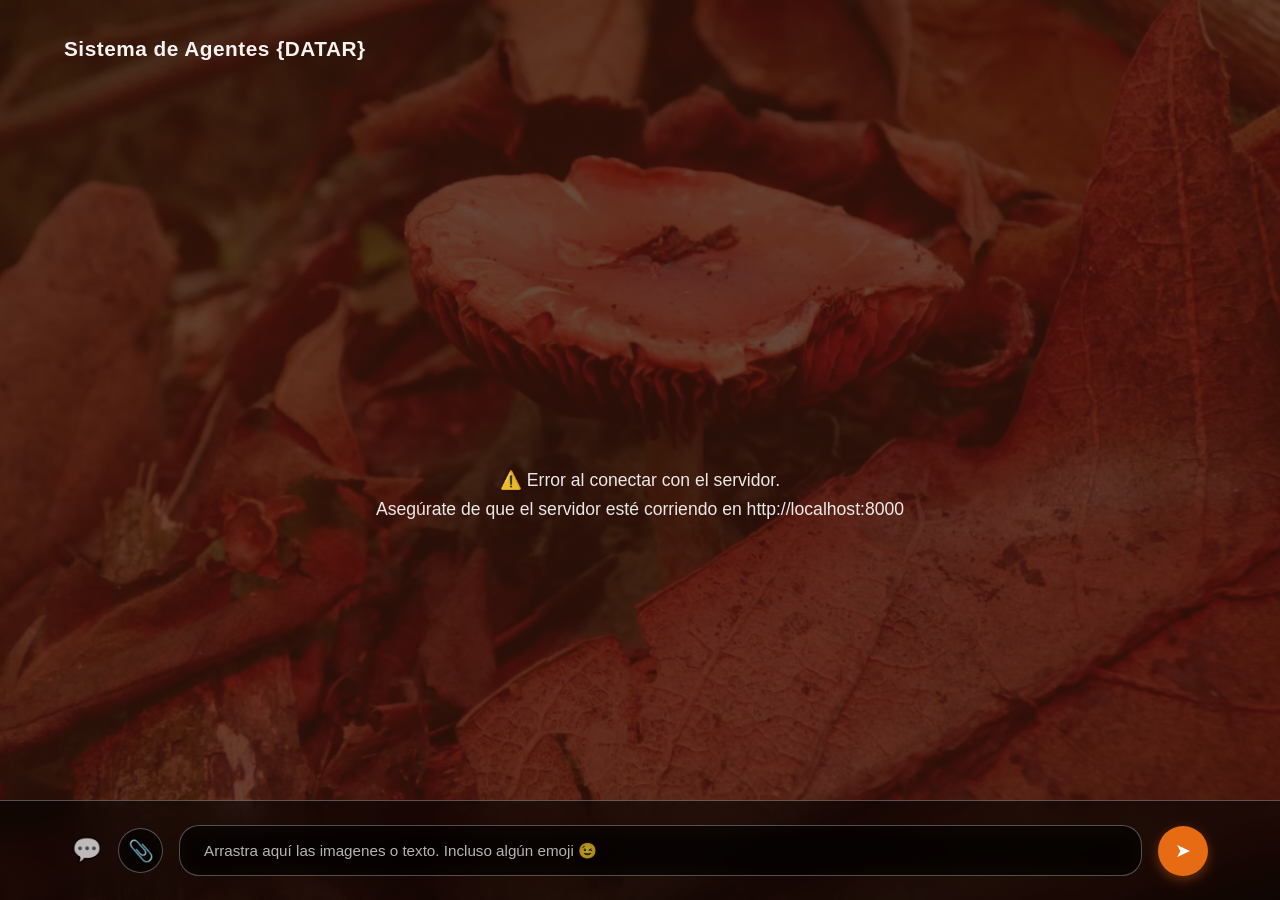
==== WEB/index.html @ f95986d1 "API y Frontend" ====
<!DOCTYPE html>
<html lang="es">
<head>
    <meta charset="UTF-8">
    <meta name="viewport" content="width=device-width, initial-scale=1.0">
    <meta name="description" content="{DATAR} - Laboratorio de experimentación con datos ambientales basados en la orquestación de agentes autónomos">
    <title>{DATAR} - Sistema Agéntico Ambiental</title>
    <link rel="stylesheet" href="css/styles.css">
</head>
<body>
    <!-- Header -->
    <header class="header">
        <div class="container">
            <h1 class="header__title" id="header-agent-name">Sistema de Agentes {DATAR}</h1>
            <p class="header__subtitle">Datos Ambientales Territoriales Abiertos Relacionados</p>
            <p class="header__description">
                Sistema de agentes autónomos para la Estructura Ecológica Principal de Bogotá
            </p>
        </div>
    </header>

    <!-- Main Content -->
    <main class="main">
        <div class="container">
            <!-- Introducción -->
            <section class="intro">
                <h2 class="section-title">¿Qué es {DATAR}?</h2>
                <p>
                    <strong>{DATAR}</strong> es un laboratorio de experimentación transdisciplinar con
                    <strong>datos ambientales abiertos</strong>, utilizando <strong>agentes autónomos impulsados por LLMs</strong>.
                </p>
                <p>
                    El sistema genera una comprensión más situada y vivencial de la
                    <strong>Estructura Ecológica Principal (EEP)</strong> de Bogotá.
                </p>
            </section>

            <!-- Agentes Disponibles -->
            <section class="agents-section">
                <h2 class="section-title">Agentes Disponibles</h2>
                <p class="section-description">
                    Selecciona un agente con el que deseas interactuar.
                    Cada agente tiene especialidades únicas para ayudarte a explorar los datos ambientales.
                </p>

                <!-- Grid de Agentes -->
                <div id="agents-grid" class="agents-grid">
                    <!-- Los agentes se cargarán dinámicamente con JavaScript -->
                    <div class="loading">Cargando agentes...</div>
                </div>
            </section>

            <!-- Área de Chat -->
            <div id="chat-container" class="chat-container">
                <div class="chat-header">
                    <h3 id="chat-title" class="chat-title">Chat con Agente</h3>
                </div>

                <div id="chat-messages" class="chat-messages" style="display: none;">
                    <button class="chat-close" onclick="closeChat()" title="Cerrar chat">&times;</button>
                    <!-- Los mensajes se cargarán aquí dinámicamente -->
                </div>

                <div class="chat-input-container">
                    <input type="file" id="file-input" class="file-input" accept="image/*,video/*,audio/*,.pdf,.doc,.docx" multiple style="display: none;">
                    <button id="attach-button" class="chat-attach-btn" onclick="attachFiles()" title="Adjuntar archivos multimedia">
                        📎
                    </button>
                    <textarea
                        id="chat-input"
                        class="chat-input"
                        placeholder="Arrastra aquí las imagenes o texto. Incluso algún emoji 😉"
                        rows="1"
                    ></textarea>
                    <button id="send-button" class="chat-send-btn" onclick="sendMessage()">
                        ➤
                    </button>
                </div>
            </div>
        </div>
    </main>

    <!-- Footer -->
    <footer class="footer">
        <div class="container">
            <p>
                {DATAR} - Sistema Agéntico Ambiental ·
                Estructura Ecológica Principal de Bogotá · 2025
            </p>
        </div>
    </footer>

    <!-- JavaScript -->
    <script src="js/app.js"></script>
</body>
</html>
---- WEB/css/styles.css ----
/**
 * {DATAR} - Frontend Styles
 * Sistema Agéntico Ambiental - Diseño Inspirado en Referencia
 */

/* ===== VARIABLES ===== */
:root {
    --color-primary: #E76B13;
    --color-secondary: #F08A3D;
    --color-accent: #EDAA54;
    --color-dark-overlay: rgba(50, 20, 10, 0.75);
    --color-card-bg: rgba(0, 0, 0, 0.4);
    --color-input-bg: rgba(0, 0, 0, 0.6);
    --color-border: rgba(255, 255, 255, 0.3);
    --color-text-light: rgba(255, 255, 255, 0.9);
    --color-text-lighter: rgba(255, 255, 255, 0.7);

    --font-family: -apple-system, BlinkMacSystemFont, 'Segoe UI', Roboto, Oxygen, Ubuntu, Cantarell, sans-serif;
    --font-size-base: 16px;

    --spacing-xs: 0.5rem;
    --spacing-sm: 1rem;
    --spacing-md: 1.5rem;
    --spacing-lg: 2rem;
    --spacing-xl: 3rem;

    --border-radius: 12px;
    --border-radius-lg: 20px;
    --box-shadow: 0 4px 20px rgba(0, 0, 0, 0.3);
    --box-shadow-lg: 0 8px 32px rgba(0, 0, 0, 0.5);

    --transition: all 0.3s cubic-bezier(0.4, 0, 0.2, 1);
}

/* ===== RESET & BASE ===== */
* {
    margin: 0;
    padding: 0;
    box-sizing: border-box;
}

body {
    font-family: var(--font-family);
    font-size: var(--font-size-base);
    line-height: 1.6;
    color: var(--color-text-light);
    background: linear-gradient(var(--color-dark-overlay), var(--color-dark-overlay)),
                url('../imagen_fondo.jpg') center/cover fixed no-repeat;
    background-color: #1a0f0a;
    min-height: 100vh;
    display: flex;
    flex-direction: column;
}

/* ===== LAYOUT ===== */
.container {
    width: 100%;
    max-width: 1200px;
    margin: 0 auto;
    padding: 0 var(--spacing-md);
    padding-bottom: 120px; /* Espacio para la barra de chat fija */
}

/* ===== HEADER ===== */
.header {
    background: transparent;
    color: white;
    padding: var(--spacing-lg) 0 var(--spacing-md) 0;
    text-align: left;
}

.header__title {
    font-size: 1.3rem;
    font-weight: 600;
    margin-bottom: 0;
    letter-spacing: 0.5px;
    opacity: 0.95;
}

.header__subtitle {
    display: none;
}

.header__description {
    display: none;
}

/* ===== MAIN CONTENT ===== */
.main {
    flex: 1;
    display: flex;
    flex-direction: column;
    justify-content: center;
    padding: var(--spacing-lg) 0;
}

/* ===== SECTIONS ===== */
.intro {
    display: none;
}

.section-title {
    display: none;
}

.section-description {
    display: none;
}

.intro p {
    display: none;
}

.intro p:last-child {
    display: none;
}

/* ===== AGENTS GRID ===== */
.agents-section {
    margin-bottom: 0;
}

.agents-grid {
    display: flex;
    justify-content: center;
    align-items: center;
    gap: var(--spacing-md);
    flex-wrap: wrap;
    padding: 0 var(--spacing-md);
    max-width: 1000px;
    margin: 0 auto;
}

.loading {
    text-align: center;
    padding: var(--spacing-xl);
    color: var(--color-text-light);
    font-size: 1.1rem;
    width: 100%;
}

/* ===== AGENT CARD ===== */
.agent-card {
    background: var(--color-card-bg);
    backdrop-filter: blur(10px);
    border-radius: var(--border-radius);
    padding: var(--spacing-lg) var(--spacing-md);
    cursor: pointer;
    transition: var(--transition);
    border: 1.5px solid var(--color-border);
    position: relative;
    min-width: 180px;
    max-width: 240px;
    flex: 1;
}

.agent-card::before {
    display: none;
}

.agent-card:hover {
    transform: translateY(-4px);
    background: rgba(0, 0, 0, 0.5);
    border-color: var(--color-primary);
    box-shadow: 0 8px 24px rgba(231, 107, 19, 0.3);
}

.agent-card:hover::before {
    display: none;
}

.agent-card__header {
    display: flex;
    flex-direction: column;
    align-items: center;
    text-align: center;
    margin-bottom: 0;
}

.agent-card__icon {
    width: 50px;
    height: 50px;
    border-radius: 50%;
    display: flex;
    align-items: center;
    justify-content: center;
    font-size: 1.5rem;
    margin-right: 0;
    margin-bottom: var(--spacing-sm);
    flex-shrink: 0;
    background: var(--color-card-bg);
    border: 1px solid var(--color-border);
}

.agent-card__title {
    font-size: 1rem;
    color: var(--color-text-light);
    font-weight: 500;
    margin-bottom: 0;
}

.agent-card__description {
    display: none;
}

.agent-card__button {
    display: none;
}

/* ===== CHAT CONTAINER ===== */
.chat-container {
    position: fixed;
    bottom: 0;
    left: 0;
    right: 0;
    width: 100%;
    max-width: 100vw;
    background: var(--color-input-bg);
    backdrop-filter: blur(20px);
    display: flex;
    flex-direction: column;
    z-index: 1000;
    border-top: 1px solid var(--color-border);
}

.chat-header {
    display: none;
}

.chat-title {
    display: none;
}

.chat-close {
    position: absolute;
    top: var(--spacing-sm);
    right: var(--spacing-sm);
    background: var(--color-card-bg);
    backdrop-filter: blur(10px);
    border: 1.5px solid var(--color-border);
    color: var(--color-text-light);
    font-size: 1.5rem;
    cursor: pointer;
    padding: 0;
    width: 32px;
    height: 32px;
    display: flex;
    align-items: center;
    justify-content: center;
    border-radius: 50%;
    transition: var(--transition);
    z-index: 10;
    line-height: 1;
}

.chat-close:hover {
    background: var(--color-primary);
    border-color: var(--color-primary);
    transform: scale(1.1);
}

.chat-messages {
    max-height: 400px;
    overflow-y: auto;
    padding: var(--spacing-lg) var(--spacing-lg) var(--spacing-md) var(--spacing-lg);
    background: var(--color-input-bg);
    backdrop-filter: blur(20px);
    position: relative;
    border-bottom: 1px solid var(--color-border);
}

.chat-messages::-webkit-scrollbar {
    width: 8px;
}

.chat-messages::-webkit-scrollbar-track {
    background: var(--color-card-bg);
    border-radius: 4px;
}

.chat-messages::-webkit-scrollbar-thumb {
    background: var(--color-primary);
    border-radius: 4px;
}

.chat-messages::-webkit-scrollbar-thumb:hover {
    background: var(--color-secondary);
}

.chat-message {
    margin-bottom: var(--spacing-md);
    animation: fadeIn 0.3s ease;
}

@keyframes fadeIn {
    from {
        opacity: 0;
        transform: translateY(10px);
    }
    to {
        opacity: 1;
        transform: translateY(0);
    }
}

.chat-message__user {
    background: var(--color-card-bg);
    backdrop-filter: blur(10px);
    color: var(--color-text-light);
    padding: var(--spacing-sm) var(--spacing-md);
    border-radius: var(--border-radius);
    max-width: 70%;
    margin-left: auto;
    word-wrap: break-word;
    border: 1px solid var(--color-border);
}

.chat-message__agent {
    background: var(--color-card-bg);
    backdrop-filter: blur(10px);
    color: var(--color-text-light);
    padding: var(--spacing-sm) var(--spacing-md);
    border-radius: var(--border-radius);
    max-width: 70%;
    word-wrap: break-word;
    border: 1px solid var(--color-primary);
    border-left: 3px solid var(--color-primary);
}

.chat-message__label {
    font-size: 0.85rem;
    color: var(--color-text-lighter);
    margin-bottom: var(--spacing-xs);
}

.chat-input-container {
    padding: var(--spacing-md) var(--spacing-lg);
    background: transparent;
    border-top: none;
    display: flex;
    align-items: center;
    gap: var(--spacing-sm);
    max-width: 1200px;
    margin: 0 auto;
    width: 100%;
}

.chat-input-container::before {
    content: '💬';
    font-size: 1.5rem;
    flex-shrink: 0;
    opacity: 0.8;
}

.chat-attach-btn {
    width: 45px;
    height: 45px;
    padding: 0;
    background: var(--color-card-bg);
    backdrop-filter: blur(10px);
    color: var(--color-text-light);
    border: 1.5px solid var(--color-border);
    border-radius: 50%;
    font-size: 1.3rem;
    cursor: pointer;
    transition: var(--transition);
    flex-shrink: 0;
    display: flex;
    align-items: center;
    justify-content: center;
}

.chat-attach-btn:hover {
    background: rgba(0, 0, 0, 0.6);
    border-color: var(--color-primary);
    transform: scale(1.05);
}

.file-input {
    display: none;
}

.chat-input {
    flex: 1;
    padding: var(--spacing-sm) var(--spacing-md);
    background: var(--color-card-bg);
    backdrop-filter: blur(10px);
    border: 1.5px solid var(--color-border);
    border-radius: var(--border-radius-lg);
    font-family: var(--font-family);
    font-size: 0.95rem;
    color: var(--color-text-light);
    resize: none;
    transition: var(--transition);
}

.chat-input::placeholder {
    color: var(--color-text-lighter);
}

.chat-input:focus {
    outline: none;
    border-color: var(--color-primary);
    background: rgba(0, 0, 0, 0.5);
}

.chat-input.drag-over {
    border-color: var(--color-primary);
    background: rgba(231, 107, 19, 0.1);
    border-style: dashed;
}

.chat-send-btn {
    width: 50px;
    height: 50px;
    padding: 0;
    background: var(--color-primary);
    color: white;
    border: none;
    border-radius: 50%;
    font-size: 1.2rem;
    cursor: pointer;
    transition: var(--transition);
    font-weight: 500;
    flex-shrink: 0;
    display: flex;
    align-items: center;
    justify-content: center;
    box-shadow: 0 4px 12px rgba(231, 107, 19, 0.4);
}

.chat-send-btn:hover {
    background: var(--color-secondary);
    transform: scale(1.05);
    box-shadow: 0 6px 16px rgba(231, 107, 19, 0.5);
}

.chat-send-btn:disabled {
    background: rgba(255, 255, 255, 0.2);
    cursor: not-allowed;
}

/* ===== FOOTER ===== */
.footer {
    display: none;
}

.footer p {
    display: none;
}

/* ===== RESPONSIVE ===== */
@media (max-width: 768px) {
    .header__title {
        font-size: 1.1rem;
    }

    .agents-grid {
        flex-direction: column;
        max-width: 100%;
    }

    .agent-card {
        max-width: 100%;
        width: 100%;
    }

    .chat-input-container {
        padding: var(--spacing-sm);
        gap: var(--spacing-xs);
    }

    .chat-input {
        font-size: 0.9rem;
    }

    .chat-send-btn {
        width: 45px;
        height: 45px;
        font-size: 1rem;
    }

    .chat-attach-btn {
        width: 40px;
        height: 40px;
        font-size: 1.1rem;
    }
}

@media (max-width: 480px) {
    .header {
        padding: var(--spacing-md) 0 var(--spacing-sm) 0;
    }

    .header__title {
        font-size: 1rem;
    }

    .agents-grid {
        gap: var(--spacing-sm);
    }

    .agent-card {
        padding: var(--spacing-md) var(--spacing-sm);
        min-width: 100%;
    }

    .chat-input-container::before {
        font-size: 1.2rem;
    }

    .chat-messages {
        padding: var(--spacing-lg) var(--spacing-sm) var(--spacing-sm) var(--spacing-sm);
    }

    .chat-close {
        width: 28px;
        height: 28px;
        font-size: 1.3rem;
    }

    .chat-attach-btn {
        width: 38px;
        height: 38px;
        font-size: 1rem;
    }

    .chat-input-container::before {
        display: none;
    }
}
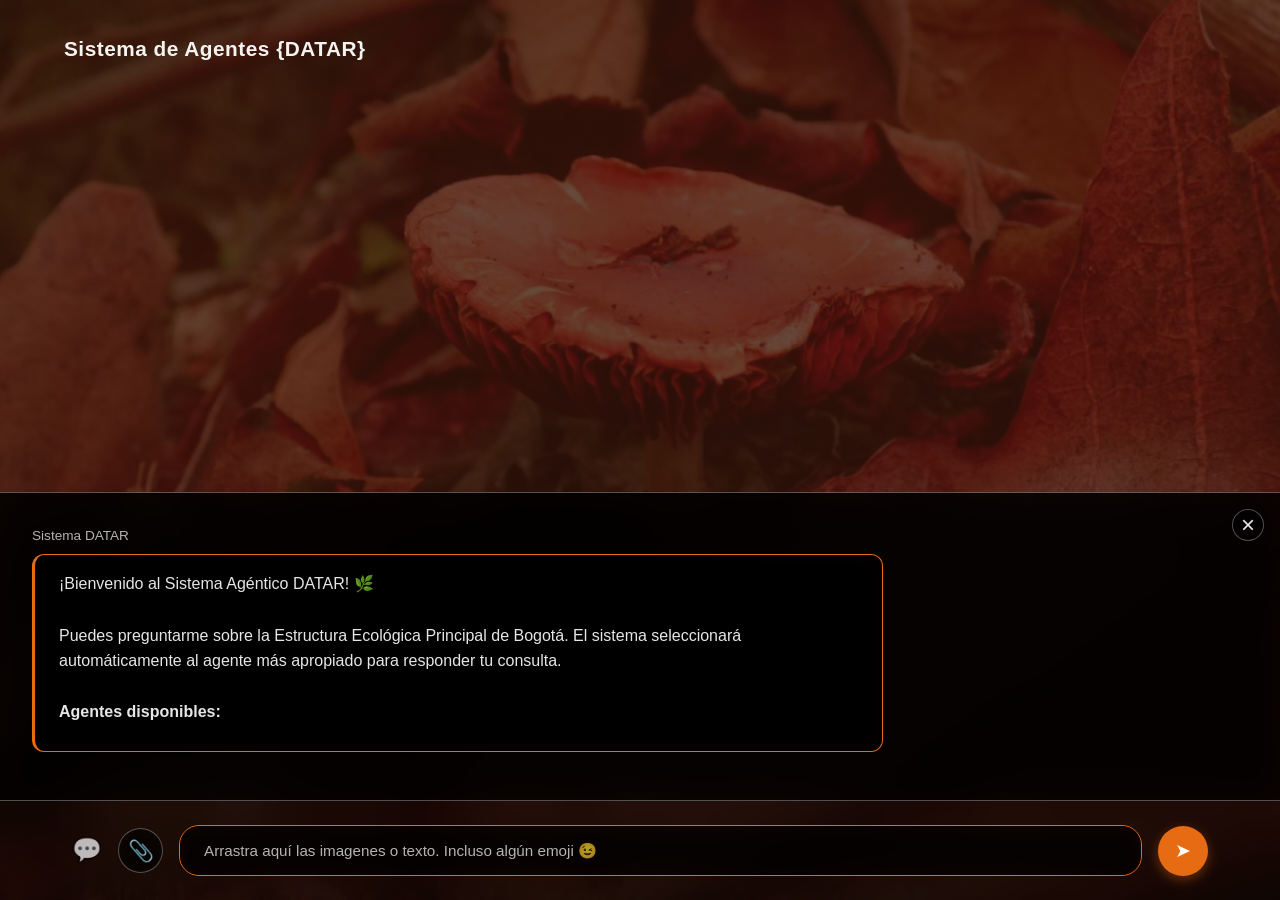
==== commit f99b37ef: "actualizar" ====
--- a/WEB/index.html
+++ b/WEB/index.html
@@ -1,96 +1,96 @@
-<!DOCTYPE html>
-<html lang="es">
-<head>
-    <meta charset="UTF-8">
-    <meta name="viewport" content="width=device-width, initial-scale=1.0">
-    <meta name="description" content="{DATAR} - Laboratorio de experimentación con datos ambientales basados en la orquestación de agentes autónomos">
-    <title>{DATAR} - Sistema Agéntico Ambiental</title>
-    <link rel="stylesheet" href="css/styles.css">
-</head>
-<body>
-    <!-- Header -->
-    <header class="header">
-        <div class="container">
-            <h1 class="header__title" id="header-agent-name">Sistema de Agentes {DATAR}</h1>
-            <p class="header__subtitle">Datos Ambientales Territoriales Abiertos Relacionados</p>
-            <p class="header__description">
-                Sistema de agentes autónomos para la Estructura Ecológica Principal de Bogotá
-            </p>
-        </div>
-    </header>
-
-    <!-- Main Content -->
-    <main class="main">
-        <div class="container">
-            <!-- Introducción -->
-            <section class="intro">
-                <h2 class="section-title">¿Qué es {DATAR}?</h2>
-                <p>
-                    <strong>{DATAR}</strong> es un laboratorio de experimentación transdisciplinar con
-                    <strong>datos ambientales abiertos</strong>, utilizando <strong>agentes autónomos impulsados por LLMs</strong>.
-                </p>
-                <p>
-                    El sistema genera una comprensión más situada y vivencial de la
-                    <strong>Estructura Ecológica Principal (EEP)</strong> de Bogotá.
-                </p>
-            </section>
-
-            <!-- Agentes Disponibles -->
-            <section class="agents-section">
-                <h2 class="section-title">Agentes Disponibles</h2>
-                <p class="section-description">
-                    Selecciona un agente con el que deseas interactuar.
-                    Cada agente tiene especialidades únicas para ayudarte a explorar los datos ambientales.
-                </p>
-
-                <!-- Grid de Agentes -->
-                <div id="agents-grid" class="agents-grid">
-                    <!-- Los agentes se cargarán dinámicamente con JavaScript -->
-                    <div class="loading">Cargando agentes...</div>
-                </div>
-            </section>
-
-            <!-- Área de Chat -->
-            <div id="chat-container" class="chat-container">
-                <div class="chat-header">
-                    <h3 id="chat-title" class="chat-title">Chat con Agente</h3>
-                </div>
-
-                <div id="chat-messages" class="chat-messages" style="display: none;">
-                    <button class="chat-close" onclick="closeChat()" title="Cerrar chat">&times;</button>
-                    <!-- Los mensajes se cargarán aquí dinámicamente -->
-                </div>
-
-                <div class="chat-input-container">
-                    <input type="file" id="file-input" class="file-input" accept="image/*,video/*,audio/*,.pdf,.doc,.docx" multiple style="display: none;">
-                    <button id="attach-button" class="chat-attach-btn" onclick="attachFiles()" title="Adjuntar archivos multimedia">
-                        📎
-                    </button>
-                    <textarea
-                        id="chat-input"
-                        class="chat-input"
-                        placeholder="Arrastra aquí las imagenes o texto. Incluso algún emoji 😉"
-                        rows="1"
-                    ></textarea>
-                    <button id="send-button" class="chat-send-btn" onclick="sendMessage()">
-                        ➤
-                    </button>
-                </div>
-            </div>
-        </div>
-    </main>
-
-    <!-- Footer -->
-    <footer class="footer">
-        <div class="container">
-            <p>
-                {DATAR} - Sistema Agéntico Ambiental ·
-                Estructura Ecológica Principal de Bogotá · 2025
-            </p>
-        </div>
-    </footer>
-
-    <!-- JavaScript -->
-    <script src="js/app.js"></script>
-</body>
-</html>
+<!DOCTYPE html>
+<html lang="es">
+<head>
+    <meta charset="UTF-8">
+    <meta name="viewport" content="width=device-width, initial-scale=1.0">
+    <meta name="description" content="{DATAR} - Laboratorio de experimentación con datos ambientales basados en la orquestación de agentes autónomos">
+    <title>{DATAR} - Sistema Agéntico Ambiental</title>
+    <link rel="stylesheet" href="css/styles.css">
+</head>
+<body>
+    <!-- Header -->
+    <header class="header">
+        <div class="container">
+            <h1 class="header__title" id="header-agent-name">Sistema de Agentes {DATAR}</h1>
+            <p class="header__subtitle">Datos Ambientales Territoriales Abiertos Relacionados</p>
+            <p class="header__description">
+                Sistema de agentes autónomos para la Estructura Ecológica Principal de Bogotá
+            </p>
+        </div>
+    </header>
+
+    <!-- Main Content -->
+    <main class="main">
+        <div class="container">
+            <!-- Introducción -->
+            <section class="intro">
+                <h2 class="section-title">¿Qué es {DATAR}?</h2>
+                <p>
+                    <strong>{DATAR}</strong> es un laboratorio de experimentación transdisciplinar con
+                    <strong>datos ambientales abiertos</strong>, utilizando <strong>agentes autónomos impulsados por LLMs</strong>.
+                </p>
+                <p>
+                    El sistema genera una comprensión más situada y vivencial de la
+                    <strong>Estructura Ecológica Principal (EEP)</strong> de Bogotá.
+                </p>
+            </section>
+
+            <!-- Agentes Disponibles (OCULTO - Sistema usa auto-orquestación) -->
+            <section class="agents-section" style="display: none;">
+                <h2 class="section-title">Agentes Disponibles</h2>
+                <p class="section-description">
+                    Selecciona un agente con el que deseas interactuar.
+                    Cada agente tiene especialidades únicas para ayudarte a explorar los datos ambientales.
+                </p>
+
+                <!-- Grid de Agentes -->
+                <div id="agents-grid" class="agents-grid">
+                    <!-- Los agentes se cargarán dinámicamente con JavaScript -->
+                    <div class="loading">Cargando agentes...</div>
+                </div>
+            </section>
+
+            <!-- Área de Chat -->
+            <div id="chat-container" class="chat-container">
+                <div class="chat-header">
+                    <h3 id="chat-title" class="chat-title">Chat con Agente</h3>
+                </div>
+
+                <div id="chat-messages" class="chat-messages" style="display: none;">
+                    <button class="chat-close" onclick="closeChat()" title="Cerrar chat">&times;</button>
+                    <!-- Los mensajes se cargarán aquí dinámicamente -->
+                </div>
+
+                <div class="chat-input-container">
+                    <input type="file" id="file-input" class="file-input" accept="image/*,video/*,audio/*,.pdf,.doc,.docx" multiple style="display: none;">
+                    <button id="attach-button" class="chat-attach-btn" onclick="attachFiles()" title="Adjuntar archivos multimedia">
+                        📎
+                    </button>
+                    <textarea
+                        id="chat-input"
+                        class="chat-input"
+                        placeholder="Arrastra aquí las imagenes o texto. Incluso algún emoji 😉"
+                        rows="1"
+                    ></textarea>
+                    <button id="send-button" class="chat-send-btn" onclick="sendMessage()">
+                        ➤
+                    </button>
+                </div>
+            </div>
+        </div>
+    </main>
+
+    <!-- Footer -->
+    <footer class="footer">
+        <div class="container">
+            <p>
+                {DATAR} - Sistema Agéntico Ambiental ·
+                Estructura Ecológica Principal de Bogotá · 2025
+            </p>
+        </div>
+    </footer>
+
+    <!-- JavaScript -->
+    <script src="js/app.js"></script>
+</body>
+</html>
--- a/WEB/css/styles.css
+++ b/WEB/css/styles.css
@@ -1,531 +1,531 @@
-/**
- * {DATAR} - Frontend Styles
- * Sistema Agéntico Ambiental - Diseño Inspirado en Referencia
- */
-
-/* ===== VARIABLES ===== */
-:root {
-    --color-primary: #E76B13;
-    --color-secondary: #F08A3D;
-    --color-accent: #EDAA54;
-    --color-dark-overlay: rgba(50, 20, 10, 0.75);
-    --color-card-bg: rgba(0, 0, 0, 0.4);
-    --color-input-bg: rgba(0, 0, 0, 0.6);
-    --color-border: rgba(255, 255, 255, 0.3);
-    --color-text-light: rgba(255, 255, 255, 0.9);
-    --color-text-lighter: rgba(255, 255, 255, 0.7);
-
-    --font-family: -apple-system, BlinkMacSystemFont, 'Segoe UI', Roboto, Oxygen, Ubuntu, Cantarell, sans-serif;
-    --font-size-base: 16px;
-
-    --spacing-xs: 0.5rem;
-    --spacing-sm: 1rem;
-    --spacing-md: 1.5rem;
-    --spacing-lg: 2rem;
-    --spacing-xl: 3rem;
-
-    --border-radius: 12px;
-    --border-radius-lg: 20px;
-    --box-shadow: 0 4px 20px rgba(0, 0, 0, 0.3);
-    --box-shadow-lg: 0 8px 32px rgba(0, 0, 0, 0.5);
-
-    --transition: all 0.3s cubic-bezier(0.4, 0, 0.2, 1);
-}
-
-/* ===== RESET & BASE ===== */
-* {
-    margin: 0;
-    padding: 0;
-    box-sizing: border-box;
-}
-
-body {
-    font-family: var(--font-family);
-    font-size: var(--font-size-base);
-    line-height: 1.6;
-    color: var(--color-text-light);
-    background: linear-gradient(var(--color-dark-overlay), var(--color-dark-overlay)),
-                url('../imagen_fondo.jpg') center/cover fixed no-repeat;
-    background-color: #1a0f0a;
-    min-height: 100vh;
-    display: flex;
-    flex-direction: column;
-}
-
-/* ===== LAYOUT ===== */
-.container {
-    width: 100%;
-    max-width: 1200px;
-    margin: 0 auto;
-    padding: 0 var(--spacing-md);
-    padding-bottom: 120px; /* Espacio para la barra de chat fija */
-}
-
-/* ===== HEADER ===== */
-.header {
-    background: transparent;
-    color: white;
-    padding: var(--spacing-lg) 0 var(--spacing-md) 0;
-    text-align: left;
-}
-
-.header__title {
-    font-size: 1.3rem;
-    font-weight: 600;
-    margin-bottom: 0;
-    letter-spacing: 0.5px;
-    opacity: 0.95;
-}
-
-.header__subtitle {
-    display: none;
-}
-
-.header__description {
-    display: none;
-}
-
-/* ===== MAIN CONTENT ===== */
-.main {
-    flex: 1;
-    display: flex;
-    flex-direction: column;
-    justify-content: center;
-    padding: var(--spacing-lg) 0;
-}
-
-/* ===== SECTIONS ===== */
-.intro {
-    display: none;
-}
-
-.section-title {
-    display: none;
-}
-
-.section-description {
-    display: none;
-}
-
-.intro p {
-    display: none;
-}
-
-.intro p:last-child {
-    display: none;
-}
-
-/* ===== AGENTS GRID ===== */
-.agents-section {
-    margin-bottom: 0;
-}
-
-.agents-grid {
-    display: flex;
-    justify-content: center;
-    align-items: center;
-    gap: var(--spacing-md);
-    flex-wrap: wrap;
-    padding: 0 var(--spacing-md);
-    max-width: 1000px;
-    margin: 0 auto;
-}
-
-.loading {
-    text-align: center;
-    padding: var(--spacing-xl);
-    color: var(--color-text-light);
-    font-size: 1.1rem;
-    width: 100%;
-}
-
-/* ===== AGENT CARD ===== */
-.agent-card {
-    background: var(--color-card-bg);
-    backdrop-filter: blur(10px);
-    border-radius: var(--border-radius);
-    padding: var(--spacing-lg) var(--spacing-md);
-    cursor: pointer;
-    transition: var(--transition);
-    border: 1.5px solid var(--color-border);
-    position: relative;
-    min-width: 180px;
-    max-width: 240px;
-    flex: 1;
-}
-
-.agent-card::before {
-    display: none;
-}
-
-.agent-card:hover {
-    transform: translateY(-4px);
-    background: rgba(0, 0, 0, 0.5);
-    border-color: var(--color-primary);
-    box-shadow: 0 8px 24px rgba(231, 107, 19, 0.3);
-}
-
-.agent-card:hover::before {
-    display: none;
-}
-
-.agent-card__header {
-    display: flex;
-    flex-direction: column;
-    align-items: center;
-    text-align: center;
-    margin-bottom: 0;
-}
-
-.agent-card__icon {
-    width: 50px;
-    height: 50px;
-    border-radius: 50%;
-    display: flex;
-    align-items: center;
-    justify-content: center;
-    font-size: 1.5rem;
-    margin-right: 0;
-    margin-bottom: var(--spacing-sm);
-    flex-shrink: 0;
-    background: var(--color-card-bg);
-    border: 1px solid var(--color-border);
-}
-
-.agent-card__title {
-    font-size: 1rem;
-    color: var(--color-text-light);
-    font-weight: 500;
-    margin-bottom: 0;
-}
-
-.agent-card__description {
-    display: none;
-}
-
-.agent-card__button {
-    display: none;
-}
-
-/* ===== CHAT CONTAINER ===== */
-.chat-container {
-    position: fixed;
-    bottom: 0;
-    left: 0;
-    right: 0;
-    width: 100%;
-    max-width: 100vw;
-    background: var(--color-input-bg);
-    backdrop-filter: blur(20px);
-    display: flex;
-    flex-direction: column;
-    z-index: 1000;
-    border-top: 1px solid var(--color-border);
-}
-
-.chat-header {
-    display: none;
-}
-
-.chat-title {
-    display: none;
-}
-
-.chat-close {
-    position: absolute;
-    top: var(--spacing-sm);
-    right: var(--spacing-sm);
-    background: var(--color-card-bg);
-    backdrop-filter: blur(10px);
-    border: 1.5px solid var(--color-border);
-    color: var(--color-text-light);
-    font-size: 1.5rem;
-    cursor: pointer;
-    padding: 0;
-    width: 32px;
-    height: 32px;
-    display: flex;
-    align-items: center;
-    justify-content: center;
-    border-radius: 50%;
-    transition: var(--transition);
-    z-index: 10;
-    line-height: 1;
-}
-
-.chat-close:hover {
-    background: var(--color-primary);
-    border-color: var(--color-primary);
-    transform: scale(1.1);
-}
-
-.chat-messages {
-    max-height: 400px;
-    overflow-y: auto;
-    padding: var(--spacing-lg) var(--spacing-lg) var(--spacing-md) var(--spacing-lg);
-    background: var(--color-input-bg);
-    backdrop-filter: blur(20px);
-    position: relative;
-    border-bottom: 1px solid var(--color-border);
-}
-
-.chat-messages::-webkit-scrollbar {
-    width: 8px;
-}
-
-.chat-messages::-webkit-scrollbar-track {
-    background: var(--color-card-bg);
-    border-radius: 4px;
-}
-
-.chat-messages::-webkit-scrollbar-thumb {
-    background: var(--color-primary);
-    border-radius: 4px;
-}
-
-.chat-messages::-webkit-scrollbar-thumb:hover {
-    background: var(--color-secondary);
-}
-
-.chat-message {
-    margin-bottom: var(--spacing-md);
-    animation: fadeIn 0.3s ease;
-}
-
-@keyframes fadeIn {
-    from {
-        opacity: 0;
-        transform: translateY(10px);
-    }
-    to {
-        opacity: 1;
-        transform: translateY(0);
-    }
-}
-
-.chat-message__user {
-    background: var(--color-card-bg);
-    backdrop-filter: blur(10px);
-    color: var(--color-text-light);
-    padding: var(--spacing-sm) var(--spacing-md);
-    border-radius: var(--border-radius);
-    max-width: 70%;
-    margin-left: auto;
-    word-wrap: break-word;
-    border: 1px solid var(--color-border);
-}
-
-.chat-message__agent {
-    background: var(--color-card-bg);
-    backdrop-filter: blur(10px);
-    color: var(--color-text-light);
-    padding: var(--spacing-sm) var(--spacing-md);
-    border-radius: var(--border-radius);
-    max-width: 70%;
-    word-wrap: break-word;
-    border: 1px solid var(--color-primary);
-    border-left: 3px solid var(--color-primary);
-}
-
-.chat-message__label {
-    font-size: 0.85rem;
-    color: var(--color-text-lighter);
-    margin-bottom: var(--spacing-xs);
-}
-
-.chat-input-container {
-    padding: var(--spacing-md) var(--spacing-lg);
-    background: transparent;
-    border-top: none;
-    display: flex;
-    align-items: center;
-    gap: var(--spacing-sm);
-    max-width: 1200px;
-    margin: 0 auto;
-    width: 100%;
-}
-
-.chat-input-container::before {
-    content: '💬';
-    font-size: 1.5rem;
-    flex-shrink: 0;
-    opacity: 0.8;
-}
-
-.chat-attach-btn {
-    width: 45px;
-    height: 45px;
-    padding: 0;
-    background: var(--color-card-bg);
-    backdrop-filter: blur(10px);
-    color: var(--color-text-light);
-    border: 1.5px solid var(--color-border);
-    border-radius: 50%;
-    font-size: 1.3rem;
-    cursor: pointer;
-    transition: var(--transition);
-    flex-shrink: 0;
-    display: flex;
-    align-items: center;
-    justify-content: center;
-}
-
-.chat-attach-btn:hover {
-    background: rgba(0, 0, 0, 0.6);
-    border-color: var(--color-primary);
-    transform: scale(1.05);
-}
-
-.file-input {
-    display: none;
-}
-
-.chat-input {
-    flex: 1;
-    padding: var(--spacing-sm) var(--spacing-md);
-    background: var(--color-card-bg);
-    backdrop-filter: blur(10px);
-    border: 1.5px solid var(--color-border);
-    border-radius: var(--border-radius-lg);
-    font-family: var(--font-family);
-    font-size: 0.95rem;
-    color: var(--color-text-light);
-    resize: none;
-    transition: var(--transition);
-}
-
-.chat-input::placeholder {
-    color: var(--color-text-lighter);
-}
-
-.chat-input:focus {
-    outline: none;
-    border-color: var(--color-primary);
-    background: rgba(0, 0, 0, 0.5);
-}
-
-.chat-input.drag-over {
-    border-color: var(--color-primary);
-    background: rgba(231, 107, 19, 0.1);
-    border-style: dashed;
-}
-
-.chat-send-btn {
-    width: 50px;
-    height: 50px;
-    padding: 0;
-    background: var(--color-primary);
-    color: white;
-    border: none;
-    border-radius: 50%;
-    font-size: 1.2rem;
-    cursor: pointer;
-    transition: var(--transition);
-    font-weight: 500;
-    flex-shrink: 0;
-    display: flex;
-    align-items: center;
-    justify-content: center;
-    box-shadow: 0 4px 12px rgba(231, 107, 19, 0.4);
-}
-
-.chat-send-btn:hover {
-    background: var(--color-secondary);
-    transform: scale(1.05);
-    box-shadow: 0 6px 16px rgba(231, 107, 19, 0.5);
-}
-
-.chat-send-btn:disabled {
-    background: rgba(255, 255, 255, 0.2);
-    cursor: not-allowed;
-}
-
-/* ===== FOOTER ===== */
-.footer {
-    display: none;
-}
-
-.footer p {
-    display: none;
-}
-
-/* ===== RESPONSIVE ===== */
-@media (max-width: 768px) {
-    .header__title {
-        font-size: 1.1rem;
-    }
-
-    .agents-grid {
-        flex-direction: column;
-        max-width: 100%;
-    }
-
-    .agent-card {
-        max-width: 100%;
-        width: 100%;
-    }
-
-    .chat-input-container {
-        padding: var(--spacing-sm);
-        gap: var(--spacing-xs);
-    }
-
-    .chat-input {
-        font-size: 0.9rem;
-    }
-
-    .chat-send-btn {
-        width: 45px;
-        height: 45px;
-        font-size: 1rem;
-    }
-
-    .chat-attach-btn {
-        width: 40px;
-        height: 40px;
-        font-size: 1.1rem;
-    }
-}
-
-@media (max-width: 480px) {
-    .header {
-        padding: var(--spacing-md) 0 var(--spacing-sm) 0;
-    }
-
-    .header__title {
-        font-size: 1rem;
-    }
-
-    .agents-grid {
-        gap: var(--spacing-sm);
-    }
-
-    .agent-card {
-        padding: var(--spacing-md) var(--spacing-sm);
-        min-width: 100%;
-    }
-
-    .chat-input-container::before {
-        font-size: 1.2rem;
-    }
-
-    .chat-messages {
-        padding: var(--spacing-lg) var(--spacing-sm) var(--spacing-sm) var(--spacing-sm);
-    }
-
-    .chat-close {
-        width: 28px;
-        height: 28px;
-        font-size: 1.3rem;
-    }
-
-    .chat-attach-btn {
-        width: 38px;
-        height: 38px;
-        font-size: 1rem;
-    }
-
-    .chat-input-container::before {
-        display: none;
-    }
-}
+/**
+ * {DATAR} - Frontend Styles
+ * Sistema Agéntico Ambiental - Diseño Inspirado en Referencia
+ */
+
+/* ===== VARIABLES ===== */
+:root {
+    --color-primary: #E76B13;
+    --color-secondary: #F08A3D;
+    --color-accent: #EDAA54;
+    --color-dark-overlay: rgba(50, 20, 10, 0.75);
+    --color-card-bg: rgba(0, 0, 0, 0.4);
+    --color-input-bg: rgba(0, 0, 0, 0.6);
+    --color-border: rgba(255, 255, 255, 0.3);
+    --color-text-light: rgba(255, 255, 255, 0.9);
+    --color-text-lighter: rgba(255, 255, 255, 0.7);
+
+    --font-family: -apple-system, BlinkMacSystemFont, 'Segoe UI', Roboto, Oxygen, Ubuntu, Cantarell, sans-serif;
+    --font-size-base: 16px;
+
+    --spacing-xs: 0.5rem;
+    --spacing-sm: 1rem;
+    --spacing-md: 1.5rem;
+    --spacing-lg: 2rem;
+    --spacing-xl: 3rem;
+
+    --border-radius: 12px;
+    --border-radius-lg: 20px;
+    --box-shadow: 0 4px 20px rgba(0, 0, 0, 0.3);
+    --box-shadow-lg: 0 8px 32px rgba(0, 0, 0, 0.5);
+
+    --transition: all 0.3s cubic-bezier(0.4, 0, 0.2, 1);
+}
+
+/* ===== RESET & BASE ===== */
+* {
+    margin: 0;
+    padding: 0;
+    box-sizing: border-box;
+}
+
+body {
+    font-family: var(--font-family);
+    font-size: var(--font-size-base);
+    line-height: 1.6;
+    color: var(--color-text-light);
+    background: linear-gradient(var(--color-dark-overlay), var(--color-dark-overlay)),
+                url('../imagen_fondo.jpg') center/cover fixed no-repeat;
+    background-color: #1a0f0a;
+    min-height: 100vh;
+    display: flex;
+    flex-direction: column;
+}
+
+/* ===== LAYOUT ===== */
+.container {
+    width: 100%;
+    max-width: 1200px;
+    margin: 0 auto;
+    padding: 0 var(--spacing-md);
+    padding-bottom: 120px; /* Espacio para la barra de chat fija */
+}
+
+/* ===== HEADER ===== */
+.header {
+    background: transparent;
+    color: white;
+    padding: var(--spacing-lg) 0 var(--spacing-md) 0;
+    text-align: left;
+}
+
+.header__title {
+    font-size: 1.3rem;
+    font-weight: 600;
+    margin-bottom: 0;
+    letter-spacing: 0.5px;
+    opacity: 0.95;
+}
+
+.header__subtitle {
+    display: none;
+}
+
+.header__description {
+    display: none;
+}
+
+/* ===== MAIN CONTENT ===== */
+.main {
+    flex: 1;
+    display: flex;
+    flex-direction: column;
+    justify-content: center;
+    padding: var(--spacing-lg) 0;
+}
+
+/* ===== SECTIONS ===== */
+.intro {
+    display: none;
+}
+
+.section-title {
+    display: none;
+}
+
+.section-description {
+    display: none;
+}
+
+.intro p {
+    display: none;
+}
+
+.intro p:last-child {
+    display: none;
+}
+
+/* ===== AGENTS GRID ===== */
+.agents-section {
+    margin-bottom: 0;
+}
+
+.agents-grid {
+    display: flex;
+    justify-content: center;
+    align-items: center;
+    gap: var(--spacing-md);
+    flex-wrap: wrap;
+    padding: 0 var(--spacing-md);
+    max-width: 1000px;
+    margin: 0 auto;
+}
+
+.loading {
+    text-align: center;
+    padding: var(--spacing-xl);
+    color: var(--color-text-light);
+    font-size: 1.1rem;
+    width: 100%;
+}
+
+/* ===== AGENT CARD ===== */
+.agent-card {
+    background: var(--color-card-bg);
+    backdrop-filter: blur(10px);
+    border-radius: var(--border-radius);
+    padding: var(--spacing-lg) var(--spacing-md);
+    cursor: pointer;
+    transition: var(--transition);
+    border: 1.5px solid var(--color-border);
+    position: relative;
+    min-width: 180px;
+    max-width: 240px;
+    flex: 1;
+}
+
+.agent-card::before {
+    display: none;
+}
+
+.agent-card:hover {
+    transform: translateY(-4px);
+    background: rgba(0, 0, 0, 0.5);
+    border-color: var(--color-primary);
+    box-shadow: 0 8px 24px rgba(231, 107, 19, 0.3);
+}
+
+.agent-card:hover::before {
+    display: none;
+}
+
+.agent-card__header {
+    display: flex;
+    flex-direction: column;
+    align-items: center;
+    text-align: center;
+    margin-bottom: 0;
+}
+
+.agent-card__icon {
+    width: 50px;
+    height: 50px;
+    border-radius: 50%;
+    display: flex;
+    align-items: center;
+    justify-content: center;
+    font-size: 1.5rem;
+    margin-right: 0;
+    margin-bottom: var(--spacing-sm);
+    flex-shrink: 0;
+    background: var(--color-card-bg);
+    border: 1px solid var(--color-border);
+}
+
+.agent-card__title {
+    font-size: 1rem;
+    color: var(--color-text-light);
+    font-weight: 500;
+    margin-bottom: 0;
+}
+
+.agent-card__description {
+    display: none;
+}
+
+.agent-card__button {
+    display: none;
+}
+
+/* ===== CHAT CONTAINER ===== */
+.chat-container {
+    position: fixed;
+    bottom: 0;
+    left: 0;
+    right: 0;
+    width: 100%;
+    max-width: 100vw;
+    background: var(--color-input-bg);
+    backdrop-filter: blur(20px);
+    display: flex;
+    flex-direction: column;
+    z-index: 1000;
+    border-top: 1px solid var(--color-border);
+}
+
+.chat-header {
+    display: none;
+}
+
+.chat-title {
+    display: none;
+}
+
+.chat-close {
+    position: absolute;
+    top: var(--spacing-sm);
+    right: var(--spacing-sm);
+    background: var(--color-card-bg);
+    backdrop-filter: blur(10px);
+    border: 1.5px solid var(--color-border);
+    color: var(--color-text-light);
+    font-size: 1.5rem;
+    cursor: pointer;
+    padding: 0;
+    width: 32px;
+    height: 32px;
+    display: flex;
+    align-items: center;
+    justify-content: center;
+    border-radius: 50%;
+    transition: var(--transition);
+    z-index: 10;
+    line-height: 1;
+}
+
+.chat-close:hover {
+    background: var(--color-primary);
+    border-color: var(--color-primary);
+    transform: scale(1.1);
+}
+
+.chat-messages {
+    max-height: 400px;
+    overflow-y: auto;
+    padding: var(--spacing-lg) var(--spacing-lg) var(--spacing-md) var(--spacing-lg);
+    background: var(--color-input-bg);
+    backdrop-filter: blur(20px);
+    position: relative;
+    border-bottom: 1px solid var(--color-border);
+}
+
+.chat-messages::-webkit-scrollbar {
+    width: 8px;
+}
+
+.chat-messages::-webkit-scrollbar-track {
+    background: var(--color-card-bg);
+    border-radius: 4px;
+}
+
+.chat-messages::-webkit-scrollbar-thumb {
+    background: var(--color-primary);
+    border-radius: 4px;
+}
+
+.chat-messages::-webkit-scrollbar-thumb:hover {
+    background: var(--color-secondary);
+}
+
+.chat-message {
+    margin-bottom: var(--spacing-md);
+    animation: fadeIn 0.3s ease;
+}
+
+@keyframes fadeIn {
+    from {
+        opacity: 0;
+        transform: translateY(10px);
+    }
+    to {
+        opacity: 1;
+        transform: translateY(0);
+    }
+}
+
+.chat-message__user {
+    background: var(--color-card-bg);
+    backdrop-filter: blur(10px);
+    color: var(--color-text-light);
+    padding: var(--spacing-sm) var(--spacing-md);
+    border-radius: var(--border-radius);
+    max-width: 70%;
+    margin-left: auto;
+    word-wrap: break-word;
+    border: 1px solid var(--color-border);
+}
+
+.chat-message__agent {
+    background: var(--color-card-bg);
+    backdrop-filter: blur(10px);
+    color: var(--color-text-light);
+    padding: var(--spacing-sm) var(--spacing-md);
+    border-radius: var(--border-radius);
+    max-width: 70%;
+    word-wrap: break-word;
+    border: 1px solid var(--color-primary);
+    border-left: 3px solid var(--color-primary);
+}
+
+.chat-message__label {
+    font-size: 0.85rem;
+    color: var(--color-text-lighter);
+    margin-bottom: var(--spacing-xs);
+}
+
+.chat-input-container {
+    padding: var(--spacing-md) var(--spacing-lg);
+    background: transparent;
+    border-top: none;
+    display: flex;
+    align-items: center;
+    gap: var(--spacing-sm);
+    max-width: 1200px;
+    margin: 0 auto;
+    width: 100%;
+}
+
+.chat-input-container::before {
+    content: '💬';
+    font-size: 1.5rem;
+    flex-shrink: 0;
+    opacity: 0.8;
+}
+
+.chat-attach-btn {
+    width: 45px;
+    height: 45px;
+    padding: 0;
+    background: var(--color-card-bg);
+    backdrop-filter: blur(10px);
+    color: var(--color-text-light);
+    border: 1.5px solid var(--color-border);
+    border-radius: 50%;
+    font-size: 1.3rem;
+    cursor: pointer;
+    transition: var(--transition);
+    flex-shrink: 0;
+    display: flex;
+    align-items: center;
+    justify-content: center;
+}
+
+.chat-attach-btn:hover {
+    background: rgba(0, 0, 0, 0.6);
+    border-color: var(--color-primary);
+    transform: scale(1.05);
+}
+
+.file-input {
+    display: none;
+}
+
+.chat-input {
+    flex: 1;
+    padding: var(--spacing-sm) var(--spacing-md);
+    background: var(--color-card-bg);
+    backdrop-filter: blur(10px);
+    border: 1.5px solid var(--color-border);
+    border-radius: var(--border-radius-lg);
+    font-family: var(--font-family);
+    font-size: 0.95rem;
+    color: var(--color-text-light);
+    resize: none;
+    transition: var(--transition);
+}
+
+.chat-input::placeholder {
+    color: var(--color-text-lighter);
+}
+
+.chat-input:focus {
+    outline: none;
+    border-color: var(--color-primary);
+    background: rgba(0, 0, 0, 0.5);
+}
+
+.chat-input.drag-over {
+    border-color: var(--color-primary);
+    background: rgba(231, 107, 19, 0.1);
+    border-style: dashed;
+}
+
+.chat-send-btn {
+    width: 50px;
+    height: 50px;
+    padding: 0;
+    background: var(--color-primary);
+    color: white;
+    border: none;
+    border-radius: 50%;
+    font-size: 1.2rem;
+    cursor: pointer;
+    transition: var(--transition);
+    font-weight: 500;
+    flex-shrink: 0;
+    display: flex;
+    align-items: center;
+    justify-content: center;
+    box-shadow: 0 4px 12px rgba(231, 107, 19, 0.4);
+}
+
+.chat-send-btn:hover {
+    background: var(--color-secondary);
+    transform: scale(1.05);
+    box-shadow: 0 6px 16px rgba(231, 107, 19, 0.5);
+}
+
+.chat-send-btn:disabled {
+    background: rgba(255, 255, 255, 0.2);
+    cursor: not-allowed;
+}
+
+/* ===== FOOTER ===== */
+.footer {
+    display: none;
+}
+
+.footer p {
+    display: none;
+}
+
+/* ===== RESPONSIVE ===== */
+@media (max-width: 768px) {
+    .header__title {
+        font-size: 1.1rem;
+    }
+
+    .agents-grid {
+        flex-direction: column;
+        max-width: 100%;
+    }
+
+    .agent-card {
+        max-width: 100%;
+        width: 100%;
+    }
+
+    .chat-input-container {
+        padding: var(--spacing-sm);
+        gap: var(--spacing-xs);
+    }
+
+    .chat-input {
+        font-size: 0.9rem;
+    }
+
+    .chat-send-btn {
+        width: 45px;
+        height: 45px;
+        font-size: 1rem;
+    }
+
+    .chat-attach-btn {
+        width: 40px;
+        height: 40px;
+        font-size: 1.1rem;
+    }
+}
+
+@media (max-width: 480px) {
+    .header {
+        padding: var(--spacing-md) 0 var(--spacing-sm) 0;
+    }
+
+    .header__title {
+        font-size: 1rem;
+    }
+
+    .agents-grid {
+        gap: var(--spacing-sm);
+    }
+
+    .agent-card {
+        padding: var(--spacing-md) var(--spacing-sm);
+        min-width: 100%;
+    }
+
+    .chat-input-container::before {
+        font-size: 1.2rem;
+    }
+
+    .chat-messages {
+        padding: var(--spacing-lg) var(--spacing-sm) var(--spacing-sm) var(--spacing-sm);
+    }
+
+    .chat-close {
+        width: 28px;
+        height: 28px;
+        font-size: 1.3rem;
+    }
+
+    .chat-attach-btn {
+        width: 38px;
+        height: 38px;
+        font-size: 1rem;
+    }
+
+    .chat-input-container::before {
+        display: none;
+    }
+}
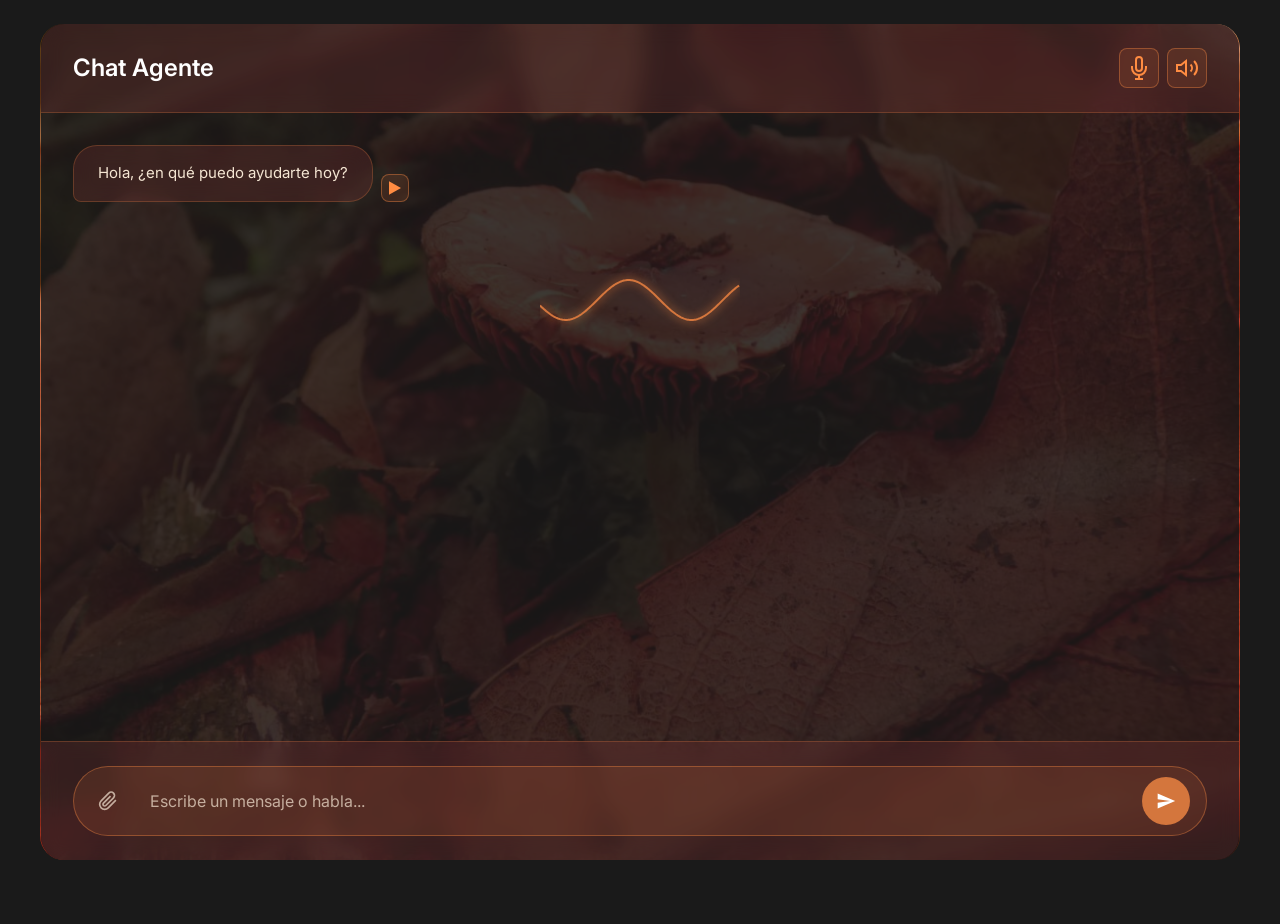
==== commit 3e5de6e6: "feat(web): se añade UI Frontend con una API Mock de prueba. Sigue pendiente integración con API Real" ====
--- a/WEB/index.html
+++ b/WEB/index.html
@@ -3,94 +3,177 @@
 <head>
     <meta charset="UTF-8">
     <meta name="viewport" content="width=device-width, initial-scale=1.0">
-    <meta name="description" content="{DATAR} - Laboratorio de experimentación con datos ambientales basados en la orquestación de agentes autónomos">
-    <title>{DATAR} - Sistema Agéntico Ambiental</title>
+    <title>DATAR - Chat Agente</title>
     <link rel="stylesheet" href="css/styles.css">
+    <link rel="preconnect" href="https://fonts.googleapis.com">
+    <link rel="preconnect" href="https://fonts.gstatic.com" crossorigin>
+    <link href="https://fonts.googleapis.com/css2?family=Inter:wght@300;400;500;600;700&display=swap" rel="stylesheet">
 </head>
 <body>
-    <!-- Header -->
-    <header class="header">
-        <div class="container">
-            <h1 class="header__title" id="header-agent-name">Sistema de Agentes {DATAR}</h1>
-            <p class="header__subtitle">Datos Ambientales Territoriales Abiertos Relacionados</p>
-            <p class="header__description">
-                Sistema de agentes autónomos para la Estructura Ecológica Principal de Bogotá
-            </p>
-        </div>
-    </header>
+    <div class="app-container">
+        <!-- Header -->
+        <header class="chat-header">
+            <h1 class="chat-title">Chat Agente</h1>
+            <div class="header-controls">
+                <button class="icon-btn" id="btn-voice" aria-label="Activar voz">
+                    <svg width="24" height="24" viewBox="0 0 24 24" fill="none" stroke="currentColor" stroke-width="2">
+                        <path d="M12 1a3 3 0 0 0-3 3v8a3 3 0 0 0 6 0V4a3 3 0 0 0-3-3z"/>
+                        <path d="M19 10v2a7 7 0 0 1-14 0v-2"/>
+                        <line x1="12" y1="19" x2="12" y2="23"/>
+                        <line x1="8" y1="23" x2="16" y2="23"/>
+                    </svg>
+                </button>
+                <button class="icon-btn" id="btn-audio" aria-label="Audio">
+                    <svg width="24" height="24" viewBox="0 0 24 24" fill="none" stroke="currentColor" stroke-width="2">
+                        <polygon points="11 5 6 9 2 9 2 15 6 15 11 19 11 5"/>
+                        <path d="M15.54 8.46a5 5 0 0 1 0 7.07"/>
+                        <path d="M19.07 4.93a10 10 0 0 1 0 14.14"/>
+                    </svg>
+                </button>
+            </div>
+        </header>
 
-    <!-- Main Content -->
-    <main class="main">
-        <div class="container">
-            <!-- Introducción -->
-            <section class="intro">
-                <h2 class="section-title">¿Qué es {DATAR}?</h2>
-                <p>
-                    <strong>{DATAR}</strong> es un laboratorio de experimentación transdisciplinar con
-                    <strong>datos ambientales abiertos</strong>, utilizando <strong>agentes autónomos impulsados por LLMs</strong>.
-                </p>
-                <p>
-                    El sistema genera una comprensión más situada y vivencial de la
-                    <strong>Estructura Ecológica Principal (EEP)</strong> de Bogotá.
-                </p>
-            </section>
+        <!-- Chat Messages Area -->
+        <main class="chat-messages" id="chat-messages">
+            <!-- Welcome message -->
+            <div class="message message-agent">
+                <div class="message-content">
+                    <p>Hola, ¿en qué puedo ayudarte hoy?</p>
+                </div>
+                <button class="message-action" aria-label="Reproducir">
+                    <svg width="16" height="16" viewBox="0 0 24 24" fill="currentColor">
+                        <path d="M3 22v-20l18 10-18 10z"/>
+                    </svg>
+                </button>
+            </div>
 
-            <!-- Agentes Disponibles (OCULTO - Sistema usa auto-orquestación) -->
-            <section class="agents-section" style="display: none;">
-                <h2 class="section-title">Agentes Disponibles</h2>
-                <p class="section-description">
-                    Selecciona un agente con el que deseas interactuar.
-                    Cada agente tiene especialidades únicas para ayudarte a explorar los datos ambientales.
-                </p>
+            <!-- Audio visualization placeholder -->
+            <div class="audio-visualization" id="audio-viz">
+                <canvas id="audio-canvas"></canvas>
+            </div>
+        </main>
 
-                <!-- Grid de Agentes -->
-                <div id="agents-grid" class="agents-grid">
-                    <!-- Los agentes se cargarán dinámicamente con JavaScript -->
-                    <div class="loading">Cargando agentes...</div>
-                </div>
-            </section>
+        <!-- Input Area -->
+        <footer class="chat-input-area">
+            <!-- Action buttons (mobile) -->
+            <div class="input-actions mobile-only">
+                <button class="action-btn" id="btn-mic" aria-label="Grabar voz">
+                    <svg width="20" height="20" viewBox="0 0 24 24" fill="none" stroke="currentColor" stroke-width="2">
+                        <path d="M12 1a3 3 0 0 0-3 3v8a3 3 0 0 0 6 0V4a3 3 0 0 0-3-3z"/>
+                        <path d="M19 10v2a7 7 0 0 1-14 0v-2"/>
+                        <line x1="12" y1="19" x2="12" y2="23"/>
+                    </svg>
+                </button>
+                <button class="action-btn" id="btn-copy" aria-label="Copiar">
+                    <svg width="20" height="20" viewBox="0 0 24 24" fill="none" stroke="currentColor" stroke-width="2">
+                        <rect x="9" y="9" width="13" height="13" rx="2" ry="2"/>
+                        <path d="M5 15H4a2 2 0 0 1-2-2V4a2 2 0 0 1 2-2h9a2 2 0 0 1 2 2v1"/>
+                    </svg>
+                </button>
+                <button class="action-btn" id="btn-camera" aria-label="Cámara">
+                    <svg width="20" height="20" viewBox="0 0 24 24" fill="none" stroke="currentColor" stroke-width="2">
+                        <path d="M23 19a2 2 0 0 1-2 2H3a2 2 0 0 1-2-2V8a2 2 0 0 1 2-2h4l2-3h6l2 3h4a2 2 0 0 1 2 2z"/>
+                        <circle cx="12" cy="13" r="4"/>
+                    </svg>
+                </button>
+                <button class="action-btn" id="btn-docs" aria-label="Documentos">
+                    <svg width="20" height="20" viewBox="0 0 24 24" fill="none" stroke="currentColor" stroke-width="2">
+                        <path d="M14 2H6a2 2 0 0 0-2 2v16a2 2 0 0 0 2 2h12a2 2 0 0 0 2-2V8z"/>
+                        <polyline points="14 2 14 8 20 8"/>
+                        <line x1="16" y1="13" x2="8" y2="13"/>
+                        <line x1="16" y1="17" x2="8" y2="17"/>
+                    </svg>
+                </button>
+            </div>
 
-            <!-- Área de Chat -->
-            <div id="chat-container" class="chat-container">
-                <div class="chat-header">
-                    <h3 id="chat-title" class="chat-title">Chat con Agente</h3>
-                </div>
+            <!-- Text input -->
+            <div class="input-container">
+                <button class="attach-btn" id="btn-attach" aria-label="Adjuntar archivo">
+                    <svg width="20" height="20" viewBox="0 0 24 24" fill="none" stroke="currentColor" stroke-width="2">
+                        <path d="M21.44 11.05l-9.19 9.19a6 6 0 0 1-8.49-8.49l9.19-9.19a4 4 0 0 1 5.66 5.66l-9.2 9.19a2 2 0 0 1-2.83-2.83l8.49-8.48"/>
+                    </svg>
+                </button>
+                <input
+                    type="text"
+                    id="message-input"
+                    class="message-input"
+                    placeholder="Escribe un mensaje o habla..."
+                    autocomplete="off"
+                >
+                <button class="send-btn" id="btn-send" aria-label="Enviar mensaje">
+                    <svg width="20" height="20" viewBox="0 0 24 24" fill="currentColor">
+                        <path d="M2.01 21L23 12 2.01 3 2 10l15 2-15 2z"/>
+                    </svg>
+                </button>
+            </div>
 
-                <div id="chat-messages" class="chat-messages" style="display: none;">
-                    <button class="chat-close" onclick="closeChat()" title="Cerrar chat">&times;</button>
-                    <!-- Los mensajes se cargarán aquí dinámicamente -->
-                </div>
+            <!-- Bottom navigation (mobile) -->
+            <nav class="bottom-nav mobile-only">
+                <button class="nav-btn" data-action="gallery">
+                    <svg width="24" height="24" viewBox="0 0 24 24" fill="none" stroke="currentColor" stroke-width="2">
+                        <rect x="3" y="3" width="18" height="18" rx="2" ry="2"/>
+                        <circle cx="8.5" cy="8.5" r="1.5"/>
+                        <polyline points="21 15 16 10 5 21"/>
+                    </svg>
+                    <span>Galería</span>
+                </button>
+                <button class="nav-btn" data-action="camera">
+                    <svg width="24" height="24" viewBox="0 0 24 24" fill="none" stroke="currentColor" stroke-width="2">
+                        <path d="M23 19a2 2 0 0 1-2 2H3a2 2 0 0 1-2-2V8a2 2 0 0 1 2-2h4l2-3h6l2 3h4a2 2 0 0 1 2 2z"/>
+                        <circle cx="12" cy="13" r="4"/>
+                    </svg>
+                    <span>Camera</span>
+                </button>
+                <button class="nav-btn" data-action="video">
+                    <svg width="24" height="24" viewBox="0 0 24 24" fill="none" stroke="currentColor" stroke-width="2">
+                        <polygon points="23 7 16 12 23 17 23 7"/>
+                        <rect x="1" y="5" width="15" height="14" rx="2" ry="2"/>
+                    </svg>
+                    <span>Camera</span>
+                </button>
+                <button class="nav-btn" data-action="documents">
+                    <svg width="24" height="24" viewBox="0 0 24 24" fill="none" stroke="currentColor" stroke-width="2">
+                        <path d="M14 2H6a2 2 0 0 0-2 2v16a2 2 0 0 0 2 2h12a2 2 0 0 0 2-2V8z"/>
+                        <polyline points="14 2 14 8 20 8"/>
+                    </svg>
+                    <span>Documentos</span>
+                </button>
+            </nav>
+        </footer>
 
-                <div class="chat-input-container">
-                    <input type="file" id="file-input" class="file-input" accept="image/*,video/*,audio/*,.pdf,.doc,.docx" multiple style="display: none;">
-                    <button id="attach-button" class="chat-attach-btn" onclick="attachFiles()" title="Adjuntar archivos multimedia">
-                        📎
-                    </button>
-                    <textarea
-                        id="chat-input"
-                        class="chat-input"
-                        placeholder="Arrastra aquí las imagenes o texto. Incluso algún emoji 😉"
-                        rows="1"
-                    ></textarea>
-                    <button id="send-button" class="chat-send-btn" onclick="sendMessage()">
-                        ➤
-                    </button>
+        <!-- Upload Modal -->
+        <div class="modal" id="upload-modal">
+            <div class="modal-backdrop"></div>
+            <div class="modal-content">
+                <div class="upload-zone" id="upload-zone">
+                    <svg width="48" height="48" viewBox="0 0 24 24" fill="none" stroke="currentColor" stroke-width="1.5">
+                        <path d="M21.44 11.05l-9.19 9.19a6 6 0 0 1-8.49-8.49l9.19-9.19a4 4 0 0 1 5.66 5.66l-9.2 9.19a2 2 0 0 1-2.83-2.83l8.49-8.48"/>
+                    </svg>
+                    <p>Arrastra o toca para subir archivos</p>
+                    <input type="file" id="file-input" multiple hidden>
                 </div>
             </div>
         </div>
-    </main>
 
-    <!-- Footer -->
-    <footer class="footer">
-        <div class="container">
-            <p>
-                {DATAR} - Sistema Agéntico Ambiental ·
-                Estructura Ecológica Principal de Bogotá · 2025
-            </p>
+        <!-- Voice Recording Overlay -->
+        <div class="voice-overlay" id="voice-overlay">
+            <div class="voice-content">
+                <div class="voice-animation">
+                    <canvas id="voice-canvas"></canvas>
+                </div>
+                <button class="voice-btn" id="voice-stop">
+                    <svg width="32" height="32" viewBox="0 0 24 24" fill="none" stroke="currentColor" stroke-width="2">
+                        <path d="M12 1a3 3 0 0 0-3 3v8a3 3 0 0 0 6 0V4a3 3 0 0 0-3-3z"/>
+                        <path d="M19 10v2a7 7 0 0 1-14 0v-2"/>
+                        <line x1="12" y1="19" x2="12" y2="23"/>
+                    </svg>
+                </button>
+                <p class="voice-status">Escuchando... Di algo</p>
+            </div>
         </div>
-    </footer>
+    </div>
 
-    <!-- JavaScript -->
+    <script src="js/api.js"></script>
     <script src="js/app.js"></script>
 </body>
 </html>
--- a/WEB/css/styles.css
+++ b/WEB/css/styles.css
@@ -1,298 +1,188 @@
-/**
- * {DATAR} - Frontend Styles
- * Sistema Agéntico Ambiental - Diseño Inspirado en Referencia
- */
-
-/* ===== VARIABLES ===== */
+/* ========================================
+   DATAR - Chat Agente Styles
+   Mobile First Approach
+   ======================================== */
+
+/* CSS Variables - Color Palette */
 :root {
-    --color-primary: #E76B13;
-    --color-secondary: #F08A3D;
-    --color-accent: #EDAA54;
-    --color-dark-overlay: rgba(50, 20, 10, 0.75);
-    --color-card-bg: rgba(0, 0, 0, 0.4);
-    --color-input-bg: rgba(0, 0, 0, 0.6);
-    --color-border: rgba(255, 255, 255, 0.3);
-    --color-text-light: rgba(255, 255, 255, 0.9);
-    --color-text-lighter: rgba(255, 255, 255, 0.7);
-
-    --font-family: -apple-system, BlinkMacSystemFont, 'Segoe UI', Roboto, Oxygen, Ubuntu, Cantarell, sans-serif;
-    --font-size-base: 16px;
-
-    --spacing-xs: 0.5rem;
-    --spacing-sm: 1rem;
-    --spacing-md: 1.5rem;
-    --spacing-lg: 2rem;
-    --spacing-xl: 3rem;
-
-    --border-radius: 12px;
-    --border-radius-lg: 20px;
-    --box-shadow: 0 4px 20px rgba(0, 0, 0, 0.3);
-    --box-shadow-lg: 0 8px 32px rgba(0, 0, 0, 0.5);
-
-    --transition: all 0.3s cubic-bezier(0.4, 0, 0.2, 1);
-}
-
-/* ===== RESET & BASE ===== */
-* {
+    /* Primary Colors */
+    --color-primary: #D4763D;
+    --color-primary-light: #FF8C42;
+    --color-primary-dark: #B85A2B;
+
+    /* Background Colors */
+    --color-bg-dark: #1A1A1A;
+    --color-bg-overlay: rgba(26, 26, 26, 0.85);
+    --color-bg-glass: rgba(139, 58, 58, 0.25);
+    --color-bg-glass-light: rgba(212, 118, 61, 0.15);
+
+    /* Text Colors */
+    --color-text-light: #F5E6D3;
+    --color-text-white: #FFFFFF;
+    --color-text-muted: rgba(245, 230, 211, 0.7);
+
+    /* Border Colors */
+    --color-border: rgba(212, 118, 61, 0.5);
+    --color-border-light: rgba(212, 118, 61, 0.3);
+
+    /* Shadows */
+    --shadow-glow: 0 0 20px rgba(212, 118, 61, 0.3);
+    --shadow-soft: 0 4px 20px rgba(0, 0, 0, 0.3);
+
+    /* Spacing */
+    --spacing-xs: 0.25rem;
+    --spacing-sm: 0.5rem;
+    --spacing-md: 1rem;
+    --spacing-lg: 1.5rem;
+    --spacing-xl: 2rem;
+
+    /* Border Radius */
+    --radius-sm: 8px;
+    --radius-md: 16px;
+    --radius-lg: 24px;
+    --radius-full: 50px;
+
+    /* Transitions */
+    --transition-fast: 150ms ease;
+    --transition-normal: 250ms ease;
+    --transition-slow: 400ms ease;
+}
+
+/* Reset & Base Styles */
+*, *::before, *::after {
+    box-sizing: border-box;
     margin: 0;
     padding: 0;
-    box-sizing: border-box;
+}
+
+html {
+    font-size: 16px;
+    -webkit-text-size-adjust: 100%;
 }
 
 body {
-    font-family: var(--font-family);
-    font-size: var(--font-size-base);
-    line-height: 1.6;
+    font-family: 'Inter', -apple-system, BlinkMacSystemFont, 'Segoe UI', Roboto, sans-serif;
+    background-color: var(--color-bg-dark);
     color: var(--color-text-light);
-    background: linear-gradient(var(--color-dark-overlay), var(--color-dark-overlay)),
-                url('../imagen_fondo.jpg') center/cover fixed no-repeat;
-    background-color: #1a0f0a;
+    line-height: 1.5;
     min-height: 100vh;
+    min-height: 100dvh;
+    overflow: hidden;
+}
+
+/* App Container */
+.app-container {
+    position: relative;
+    width: 100%;
+    height: 100vh;
+    height: 100dvh;
     display: flex;
     flex-direction: column;
-}
-
-/* ===== LAYOUT ===== */
-.container {
-    width: 100%;
-    max-width: 1200px;
-    margin: 0 auto;
-    padding: 0 var(--spacing-md);
-    padding-bottom: 120px; /* Espacio para la barra de chat fija */
-}
-
-/* ===== HEADER ===== */
-.header {
+    background-image: url('../imagen_fondo.jpg');
+    background-size: cover;
+    background-position: center;
+    background-repeat: no-repeat;
+}
+
+.app-container::before {
+    content: '';
+    position: absolute;
+    inset: 0;
+    background: var(--color-bg-overlay);
+    z-index: 0;
+}
+
+.app-container > * {
+    position: relative;
+    z-index: 1;
+}
+
+/* ========================================
+   Header
+   ======================================== */
+.chat-header {
+    display: flex;
+    justify-content: space-between;
+    align-items: center;
+    padding: var(--spacing-md) var(--spacing-lg);
+    background: var(--color-bg-glass);
+    backdrop-filter: blur(10px);
+    -webkit-backdrop-filter: blur(10px);
+    border-bottom: 1px solid var(--color-border-light);
+}
+
+.chat-title {
+    font-size: 1.25rem;
+    font-weight: 600;
+    color: var(--color-text-white);
+}
+
+.header-controls {
+    display: flex;
+    gap: var(--spacing-sm);
+}
+
+.icon-btn {
+    display: flex;
+    align-items: center;
+    justify-content: center;
+    width: 40px;
+    height: 40px;
+    background: var(--color-bg-glass-light);
+    border: 1px solid var(--color-border);
+    border-radius: var(--radius-sm);
+    color: var(--color-primary-light);
+    cursor: pointer;
+    transition: all var(--transition-fast);
+}
+
+.icon-btn:hover, .icon-btn:focus {
+    background: var(--color-primary);
+    color: var(--color-text-white);
+    box-shadow: var(--shadow-glow);
+}
+
+.icon-btn:active {
+    transform: scale(0.95);
+}
+
+/* ========================================
+   Chat Messages Area
+   ======================================== */
+.chat-messages {
+    flex: 1;
+    overflow-y: auto;
+    padding: var(--spacing-lg);
+    display: flex;
+    flex-direction: column;
+    gap: var(--spacing-md);
+    scroll-behavior: smooth;
+}
+
+/* Custom Scrollbar */
+.chat-messages::-webkit-scrollbar {
+    width: 6px;
+}
+
+.chat-messages::-webkit-scrollbar-track {
     background: transparent;
-    color: white;
-    padding: var(--spacing-lg) 0 var(--spacing-md) 0;
-    text-align: left;
-}
-
-.header__title {
-    font-size: 1.3rem;
-    font-weight: 600;
-    margin-bottom: 0;
-    letter-spacing: 0.5px;
-    opacity: 0.95;
-}
-
-.header__subtitle {
-    display: none;
-}
-
-.header__description {
-    display: none;
-}
-
-/* ===== MAIN CONTENT ===== */
-.main {
-    flex: 1;
-    display: flex;
-    flex-direction: column;
-    justify-content: center;
-    padding: var(--spacing-lg) 0;
-}
-
-/* ===== SECTIONS ===== */
-.intro {
-    display: none;
-}
-
-.section-title {
-    display: none;
-}
-
-.section-description {
-    display: none;
-}
-
-.intro p {
-    display: none;
-}
-
-.intro p:last-child {
-    display: none;
-}
-
-/* ===== AGENTS GRID ===== */
-.agents-section {
-    margin-bottom: 0;
-}
-
-.agents-grid {
-    display: flex;
-    justify-content: center;
-    align-items: center;
-    gap: var(--spacing-md);
-    flex-wrap: wrap;
-    padding: 0 var(--spacing-md);
-    max-width: 1000px;
-    margin: 0 auto;
-}
-
-.loading {
-    text-align: center;
-    padding: var(--spacing-xl);
-    color: var(--color-text-light);
-    font-size: 1.1rem;
-    width: 100%;
-}
-
-/* ===== AGENT CARD ===== */
-.agent-card {
-    background: var(--color-card-bg);
-    backdrop-filter: blur(10px);
-    border-radius: var(--border-radius);
-    padding: var(--spacing-lg) var(--spacing-md);
-    cursor: pointer;
-    transition: var(--transition);
-    border: 1.5px solid var(--color-border);
-    position: relative;
-    min-width: 180px;
-    max-width: 240px;
-    flex: 1;
-}
-
-.agent-card::before {
-    display: none;
-}
-
-.agent-card:hover {
-    transform: translateY(-4px);
-    background: rgba(0, 0, 0, 0.5);
-    border-color: var(--color-primary);
-    box-shadow: 0 8px 24px rgba(231, 107, 19, 0.3);
-}
-
-.agent-card:hover::before {
-    display: none;
-}
-
-.agent-card__header {
-    display: flex;
-    flex-direction: column;
-    align-items: center;
-    text-align: center;
-    margin-bottom: 0;
-}
-
-.agent-card__icon {
-    width: 50px;
-    height: 50px;
-    border-radius: 50%;
-    display: flex;
-    align-items: center;
-    justify-content: center;
-    font-size: 1.5rem;
-    margin-right: 0;
-    margin-bottom: var(--spacing-sm);
-    flex-shrink: 0;
-    background: var(--color-card-bg);
-    border: 1px solid var(--color-border);
-}
-
-.agent-card__title {
-    font-size: 1rem;
-    color: var(--color-text-light);
-    font-weight: 500;
-    margin-bottom: 0;
-}
-
-.agent-card__description {
-    display: none;
-}
-
-.agent-card__button {
-    display: none;
-}
-
-/* ===== CHAT CONTAINER ===== */
-.chat-container {
-    position: fixed;
-    bottom: 0;
-    left: 0;
-    right: 0;
-    width: 100%;
-    max-width: 100vw;
-    background: var(--color-input-bg);
-    backdrop-filter: blur(20px);
-    display: flex;
-    flex-direction: column;
-    z-index: 1000;
-    border-top: 1px solid var(--color-border);
-}
-
-.chat-header {
-    display: none;
-}
-
-.chat-title {
-    display: none;
-}
-
-.chat-close {
-    position: absolute;
-    top: var(--spacing-sm);
-    right: var(--spacing-sm);
-    background: var(--color-card-bg);
-    backdrop-filter: blur(10px);
-    border: 1.5px solid var(--color-border);
-    color: var(--color-text-light);
-    font-size: 1.5rem;
-    cursor: pointer;
-    padding: 0;
-    width: 32px;
-    height: 32px;
-    display: flex;
-    align-items: center;
-    justify-content: center;
-    border-radius: 50%;
-    transition: var(--transition);
-    z-index: 10;
-    line-height: 1;
-}
-
-.chat-close:hover {
-    background: var(--color-primary);
-    border-color: var(--color-primary);
-    transform: scale(1.1);
-}
-
-.chat-messages {
-    max-height: 400px;
-    overflow-y: auto;
-    padding: var(--spacing-lg) var(--spacing-lg) var(--spacing-md) var(--spacing-lg);
-    background: var(--color-input-bg);
-    backdrop-filter: blur(20px);
-    position: relative;
-    border-bottom: 1px solid var(--color-border);
-}
-
-.chat-messages::-webkit-scrollbar {
-    width: 8px;
-}
-
-.chat-messages::-webkit-scrollbar-track {
-    background: var(--color-card-bg);
-    border-radius: 4px;
 }
 
 .chat-messages::-webkit-scrollbar-thumb {
-    background: var(--color-primary);
-    border-radius: 4px;
-}
-
-.chat-messages::-webkit-scrollbar-thumb:hover {
-    background: var(--color-secondary);
-}
-
-.chat-message {
-    margin-bottom: var(--spacing-md);
-    animation: fadeIn 0.3s ease;
-}
-
-@keyframes fadeIn {
+    background: var(--color-border);
+    border-radius: var(--radius-full);
+}
+
+/* Message Bubbles */
+.message {
+    display: flex;
+    align-items: flex-end;
+    gap: var(--spacing-sm);
+    max-width: 85%;
+    animation: messageIn var(--transition-normal) ease-out;
+}
+
+@keyframes messageIn {
     from {
         opacity: 0;
         transform: translateY(10px);
@@ -303,229 +193,521 @@
     }
 }
 
-.chat-message__user {
-    background: var(--color-card-bg);
+.message-agent {
+    align-self: flex-start;
+}
+
+.message-user {
+    align-self: flex-end;
+    flex-direction: row-reverse;
+}
+
+.message-content {
+    padding: var(--spacing-md) var(--spacing-lg);
+    border-radius: var(--radius-lg);
+    background: var(--color-bg-glass);
     backdrop-filter: blur(10px);
+    -webkit-backdrop-filter: blur(10px);
+    border: 1px solid var(--color-border-light);
+}
+
+.message-agent .message-content {
+    border-bottom-left-radius: var(--radius-sm);
+}
+
+.message-user .message-content {
+    background: var(--color-bg-glass-light);
+    border-color: var(--color-border);
+    border-bottom-right-radius: var(--radius-sm);
+}
+
+.message-content p {
+    font-size: 0.9375rem;
     color: var(--color-text-light);
-    padding: var(--spacing-sm) var(--spacing-md);
-    border-radius: var(--border-radius);
-    max-width: 70%;
-    margin-left: auto;
-    word-wrap: break-word;
+}
+
+.message-action {
+    display: flex;
+    align-items: center;
+    justify-content: center;
+    width: 28px;
+    height: 28px;
+    background: var(--color-bg-glass-light);
     border: 1px solid var(--color-border);
-}
-
-.chat-message__agent {
-    background: var(--color-card-bg);
+    border-radius: var(--radius-sm);
+    color: var(--color-primary-light);
+    cursor: pointer;
+    transition: all var(--transition-fast);
+    flex-shrink: 0;
+}
+
+.message-action:hover {
+    background: var(--color-primary);
+    color: var(--color-text-white);
+}
+
+/* Audio Visualization */
+.audio-visualization {
+    display: flex;
+    justify-content: center;
+    align-items: center;
+    padding: var(--spacing-xl);
+}
+
+#audio-canvas {
+    width: 200px;
+    height: 100px;
+}
+
+/* ========================================
+   Input Area
+   ======================================== */
+.chat-input-area {
+    padding: var(--spacing-md);
+    background: var(--color-bg-glass);
     backdrop-filter: blur(10px);
+    -webkit-backdrop-filter: blur(10px);
+    border-top: 1px solid var(--color-border-light);
+    display: flex;
+    flex-direction: column;
+    gap: var(--spacing-md);
+}
+
+/* Input Actions (Mobile) */
+.input-actions {
+    display: flex;
+    justify-content: center;
+    gap: var(--spacing-md);
+}
+
+.action-btn {
+    display: flex;
+    align-items: center;
+    justify-content: center;
+    width: 44px;
+    height: 44px;
+    background: var(--color-bg-glass-light);
+    border: 1px solid var(--color-border);
+    border-radius: var(--radius-md);
+    color: var(--color-primary-light);
+    cursor: pointer;
+    transition: all var(--transition-fast);
+}
+
+.action-btn:hover, .action-btn:focus {
+    background: var(--color-primary);
+    color: var(--color-text-white);
+    box-shadow: var(--shadow-glow);
+}
+
+.action-btn:active {
+    transform: scale(0.95);
+}
+
+/* Text Input Container */
+.input-container {
+    display: flex;
+    align-items: center;
+    gap: var(--spacing-sm);
+    background: var(--color-bg-glass-light);
+    border: 1px solid var(--color-border);
+    border-radius: var(--radius-full);
+    padding: var(--spacing-xs) var(--spacing-sm);
+}
+
+.attach-btn {
+    display: flex;
+    align-items: center;
+    justify-content: center;
+    width: 36px;
+    height: 36px;
+    background: transparent;
+    border: none;
+    color: var(--color-text-muted);
+    cursor: pointer;
+    transition: color var(--transition-fast);
+    flex-shrink: 0;
+}
+
+.attach-btn:hover {
+    color: var(--color-primary-light);
+}
+
+.message-input {
+    flex: 1;
+    background: transparent;
+    border: none;
+    outline: none;
+    font-family: inherit;
+    font-size: 0.9375rem;
     color: var(--color-text-light);
-    padding: var(--spacing-sm) var(--spacing-md);
-    border-radius: var(--border-radius);
-    max-width: 70%;
-    word-wrap: break-word;
-    border: 1px solid var(--color-primary);
-    border-left: 3px solid var(--color-primary);
-}
-
-.chat-message__label {
-    font-size: 0.85rem;
-    color: var(--color-text-lighter);
-    margin-bottom: var(--spacing-xs);
-}
-
-.chat-input-container {
-    padding: var(--spacing-md) var(--spacing-lg);
-    background: transparent;
-    border-top: none;
-    display: flex;
-    align-items: center;
-    gap: var(--spacing-sm);
-    max-width: 1200px;
-    margin: 0 auto;
-    width: 100%;
-}
-
-.chat-input-container::before {
-    content: '💬';
-    font-size: 1.5rem;
-    flex-shrink: 0;
-    opacity: 0.8;
-}
-
-.chat-attach-btn {
-    width: 45px;
-    height: 45px;
-    padding: 0;
-    background: var(--color-card-bg);
-    backdrop-filter: blur(10px);
-    color: var(--color-text-light);
-    border: 1.5px solid var(--color-border);
-    border-radius: 50%;
-    font-size: 1.3rem;
-    cursor: pointer;
-    transition: var(--transition);
-    flex-shrink: 0;
-    display: flex;
-    align-items: center;
-    justify-content: center;
-}
-
-.chat-attach-btn:hover {
-    background: rgba(0, 0, 0, 0.6);
-    border-color: var(--color-primary);
-    transform: scale(1.05);
-}
-
-.file-input {
-    display: none;
-}
-
-.chat-input {
-    flex: 1;
-    padding: var(--spacing-sm) var(--spacing-md);
-    background: var(--color-card-bg);
-    backdrop-filter: blur(10px);
-    border: 1.5px solid var(--color-border);
-    border-radius: var(--border-radius-lg);
-    font-family: var(--font-family);
-    font-size: 0.95rem;
-    color: var(--color-text-light);
-    resize: none;
-    transition: var(--transition);
-}
-
-.chat-input::placeholder {
-    color: var(--color-text-lighter);
-}
-
-.chat-input:focus {
-    outline: none;
-    border-color: var(--color-primary);
-    background: rgba(0, 0, 0, 0.5);
-}
-
-.chat-input.drag-over {
-    border-color: var(--color-primary);
-    background: rgba(231, 107, 19, 0.1);
-    border-style: dashed;
-}
-
-.chat-send-btn {
-    width: 50px;
-    height: 50px;
-    padding: 0;
+    padding: var(--spacing-sm);
+}
+
+.message-input::placeholder {
+    color: var(--color-text-muted);
+}
+
+.send-btn {
+    display: flex;
+    align-items: center;
+    justify-content: center;
+    width: 40px;
+    height: 40px;
     background: var(--color-primary);
-    color: white;
     border: none;
     border-radius: 50%;
-    font-size: 1.2rem;
+    color: var(--color-text-white);
     cursor: pointer;
-    transition: var(--transition);
-    font-weight: 500;
+    transition: all var(--transition-fast);
     flex-shrink: 0;
-    display: flex;
-    align-items: center;
-    justify-content: center;
-    box-shadow: 0 4px 12px rgba(231, 107, 19, 0.4);
-}
-
-.chat-send-btn:hover {
-    background: var(--color-secondary);
+}
+
+.send-btn:hover {
+    background: var(--color-primary-light);
+    box-shadow: var(--shadow-glow);
+}
+
+.send-btn:active {
+    transform: scale(0.95);
+}
+
+.send-btn:disabled {
+    opacity: 0.5;
+    cursor: not-allowed;
+}
+
+/* Bottom Navigation (Mobile) */
+.bottom-nav {
+    display: flex;
+    justify-content: space-around;
+    padding-top: var(--spacing-sm);
+    border-top: 1px solid var(--color-border-light);
+}
+
+.nav-btn {
+    display: flex;
+    flex-direction: column;
+    align-items: center;
+    gap: var(--spacing-xs);
+    padding: var(--spacing-sm);
+    background: transparent;
+    border: none;
+    color: var(--color-text-muted);
+    cursor: pointer;
+    transition: color var(--transition-fast);
+    font-size: 0.75rem;
+}
+
+.nav-btn:hover, .nav-btn:focus {
+    color: var(--color-primary-light);
+}
+
+.nav-btn svg {
+    width: 24px;
+    height: 24px;
+}
+
+/* ========================================
+   Modal - Upload
+   ======================================== */
+.modal {
+    position: fixed;
+    inset: 0;
+    display: none;
+    align-items: center;
+    justify-content: center;
+    z-index: 100;
+}
+
+.modal.active {
+    display: flex;
+}
+
+.modal-backdrop {
+    position: absolute;
+    inset: 0;
+    background: rgba(0, 0, 0, 0.7);
+    backdrop-filter: blur(5px);
+}
+
+.modal-content {
+    position: relative;
+    width: 90%;
+    max-width: 400px;
+    padding: var(--spacing-xl);
+    background: var(--color-bg-glass);
+    backdrop-filter: blur(15px);
+    -webkit-backdrop-filter: blur(15px);
+    border: 1px solid var(--color-border);
+    border-radius: var(--radius-lg);
+    animation: modalIn var(--transition-normal) ease-out;
+}
+
+@keyframes modalIn {
+    from {
+        opacity: 0;
+        transform: scale(0.95);
+    }
+    to {
+        opacity: 1;
+        transform: scale(1);
+    }
+}
+
+.upload-zone {
+    display: flex;
+    flex-direction: column;
+    align-items: center;
+    justify-content: center;
+    gap: var(--spacing-md);
+    padding: var(--spacing-xl);
+    border: 2px dashed var(--color-border);
+    border-radius: var(--radius-md);
+    cursor: pointer;
+    transition: all var(--transition-fast);
+    min-height: 200px;
+}
+
+.upload-zone:hover, .upload-zone.dragover {
+    border-color: var(--color-primary-light);
+    background: var(--color-bg-glass-light);
+}
+
+.upload-zone svg {
+    color: var(--color-text-muted);
+}
+
+.upload-zone p {
+    color: var(--color-text-light);
+    text-align: center;
+}
+
+/* ========================================
+   Voice Recording Overlay
+   ======================================== */
+.voice-overlay {
+    position: fixed;
+    inset: 0;
+    display: none;
+    align-items: center;
+    justify-content: center;
+    background: var(--color-bg-overlay);
+    backdrop-filter: blur(10px);
+    z-index: 100;
+}
+
+.voice-overlay.active {
+    display: flex;
+}
+
+.voice-content {
+    display: flex;
+    flex-direction: column;
+    align-items: center;
+    gap: var(--spacing-xl);
+}
+
+.voice-animation {
+    width: 250px;
+    height: 250px;
+    border-radius: 50%;
+    border: 2px solid var(--color-primary);
+    display: flex;
+    align-items: center;
+    justify-content: center;
+    box-shadow: var(--shadow-glow);
+}
+
+#voice-canvas {
+    width: 200px;
+    height: 100px;
+}
+
+.voice-btn {
+    display: flex;
+    align-items: center;
+    justify-content: center;
+    width: 64px;
+    height: 64px;
+    background: var(--color-primary);
+    border: none;
+    border-radius: 50%;
+    color: var(--color-text-white);
+    cursor: pointer;
+    transition: all var(--transition-fast);
+    box-shadow: var(--shadow-glow);
+}
+
+.voice-btn:hover {
+    background: var(--color-primary-light);
     transform: scale(1.05);
-    box-shadow: 0 6px 16px rgba(231, 107, 19, 0.5);
-}
-
-.chat-send-btn:disabled {
-    background: rgba(255, 255, 255, 0.2);
-    cursor: not-allowed;
-}
-
-/* ===== FOOTER ===== */
-.footer {
+}
+
+.voice-status {
+    font-size: 1rem;
+    color: var(--color-text-muted);
+}
+
+/* ========================================
+   Loading States
+   ======================================== */
+.loading {
+    display: flex;
+    align-items: center;
+    gap: var(--spacing-sm);
+}
+
+.loading-dots {
+    display: flex;
+    gap: 4px;
+}
+
+.loading-dots span {
+    width: 8px;
+    height: 8px;
+    background: var(--color-primary-light);
+    border-radius: 50%;
+    animation: loadingDot 1.4s infinite ease-in-out both;
+}
+
+.loading-dots span:nth-child(1) { animation-delay: -0.32s; }
+.loading-dots span:nth-child(2) { animation-delay: -0.16s; }
+.loading-dots span:nth-child(3) { animation-delay: 0; }
+
+@keyframes loadingDot {
+    0%, 80%, 100% {
+        transform: scale(0);
+        opacity: 0.5;
+    }
+    40% {
+        transform: scale(1);
+        opacity: 1;
+    }
+}
+
+/* ========================================
+   Utility Classes
+   ======================================== */
+.mobile-only {
+    display: flex;
+}
+
+.desktop-only {
     display: none;
 }
 
-.footer p {
-    display: none;
-}
-
-/* ===== RESPONSIVE ===== */
-@media (max-width: 768px) {
-    .header__title {
-        font-size: 1.1rem;
-    }
-
-    .agents-grid {
-        flex-direction: column;
-        max-width: 100%;
+.visually-hidden {
+    position: absolute;
+    width: 1px;
+    height: 1px;
+    padding: 0;
+    margin: -1px;
+    overflow: hidden;
+    clip: rect(0, 0, 0, 0);
+    white-space: nowrap;
+    border: 0;
+}
+
+/* ========================================
+   Desktop Styles (768px+)
+   ======================================== */
+@media (min-width: 768px) {
+    .mobile-only {
+        display: none;
+    }
+
+    .desktop-only {
+        display: flex;
+    }
+
+    .app-container {
+        max-width: 1200px;
+        margin: 0 auto;
+        border-left: 1px solid var(--color-border-light);
+        border-right: 1px solid var(--color-border-light);
+    }
+
+    .chat-header {
+        padding: var(--spacing-lg) var(--spacing-xl);
+    }
+
+    .chat-title {
+        font-size: 1.5rem;
+    }
+
+    .chat-messages {
+        padding: var(--spacing-xl);
+    }
+
+    .message {
+        max-width: 60%;
+    }
+
+    .chat-input-area {
+        padding: var(--spacing-lg) var(--spacing-xl);
+    }
+
+    .input-container {
+        padding: var(--spacing-sm) var(--spacing-md);
+    }
+
+    .message-input {
+        font-size: 1rem;
+        padding: var(--spacing-md);
+    }
+
+    .send-btn {
+        width: 48px;
+        height: 48px;
+    }
+
+    /* Desktop specific: Agent selection cards */
+    .agent-cards {
+        display: grid;
+        grid-template-columns: repeat(3, 1fr);
+        gap: var(--spacing-lg);
+        padding: var(--spacing-xl);
     }
 
     .agent-card {
-        max-width: 100%;
-        width: 100%;
-    }
-
-    .chat-input-container {
-        padding: var(--spacing-sm);
-        gap: var(--spacing-xs);
-    }
-
-    .chat-input {
-        font-size: 0.9rem;
-    }
-
-    .chat-send-btn {
-        width: 45px;
-        height: 45px;
-        font-size: 1rem;
-    }
-
-    .chat-attach-btn {
-        width: 40px;
-        height: 40px;
-        font-size: 1.1rem;
-    }
-}
-
-@media (max-width: 480px) {
-    .header {
-        padding: var(--spacing-md) 0 var(--spacing-sm) 0;
-    }
-
-    .header__title {
-        font-size: 1rem;
-    }
-
-    .agents-grid {
-        gap: var(--spacing-sm);
-    }
-
-    .agent-card {
-        padding: var(--spacing-md) var(--spacing-sm);
-        min-width: 100%;
-    }
-
-    .chat-input-container::before {
-        font-size: 1.2rem;
-    }
-
-    .chat-messages {
-        padding: var(--spacing-lg) var(--spacing-sm) var(--spacing-sm) var(--spacing-sm);
-    }
-
-    .chat-close {
-        width: 28px;
-        height: 28px;
-        font-size: 1.3rem;
-    }
-
-    .chat-attach-btn {
-        width: 38px;
-        height: 38px;
-        font-size: 1rem;
-    }
-
-    .chat-input-container::before {
-        display: none;
-    }
-}
+        padding: var(--spacing-xl);
+        background: var(--color-bg-glass);
+        backdrop-filter: blur(10px);
+        border: 1px solid var(--color-border);
+        border-radius: var(--radius-lg);
+        cursor: pointer;
+        transition: all var(--transition-fast);
+        min-height: 120px;
+    }
+
+    .agent-card:hover {
+        border-color: var(--color-primary);
+        box-shadow: var(--shadow-glow);
+        transform: translateY(-2px);
+    }
+}
+
+/* ========================================
+   Large Desktop (1024px+)
+   ======================================== */
+@media (min-width: 1024px) {
+    .app-container {
+        border-radius: var(--radius-lg);
+        margin: var(--spacing-lg) auto;
+        height: calc(100vh - var(--spacing-xl) * 2);
+        height: calc(100dvh - var(--spacing-xl) * 2);
+        overflow: hidden;
+    }
+}
+
+/* ========================================
+   Reduced Motion
+   ======================================== */
+@media (prefers-reduced-motion: reduce) {
+    *, *::before, *::after {
+        animation-duration: 0.01ms !important;
+        animation-iteration-count: 1 !important;
+        transition-duration: 0.01ms !important;
+    }
+}
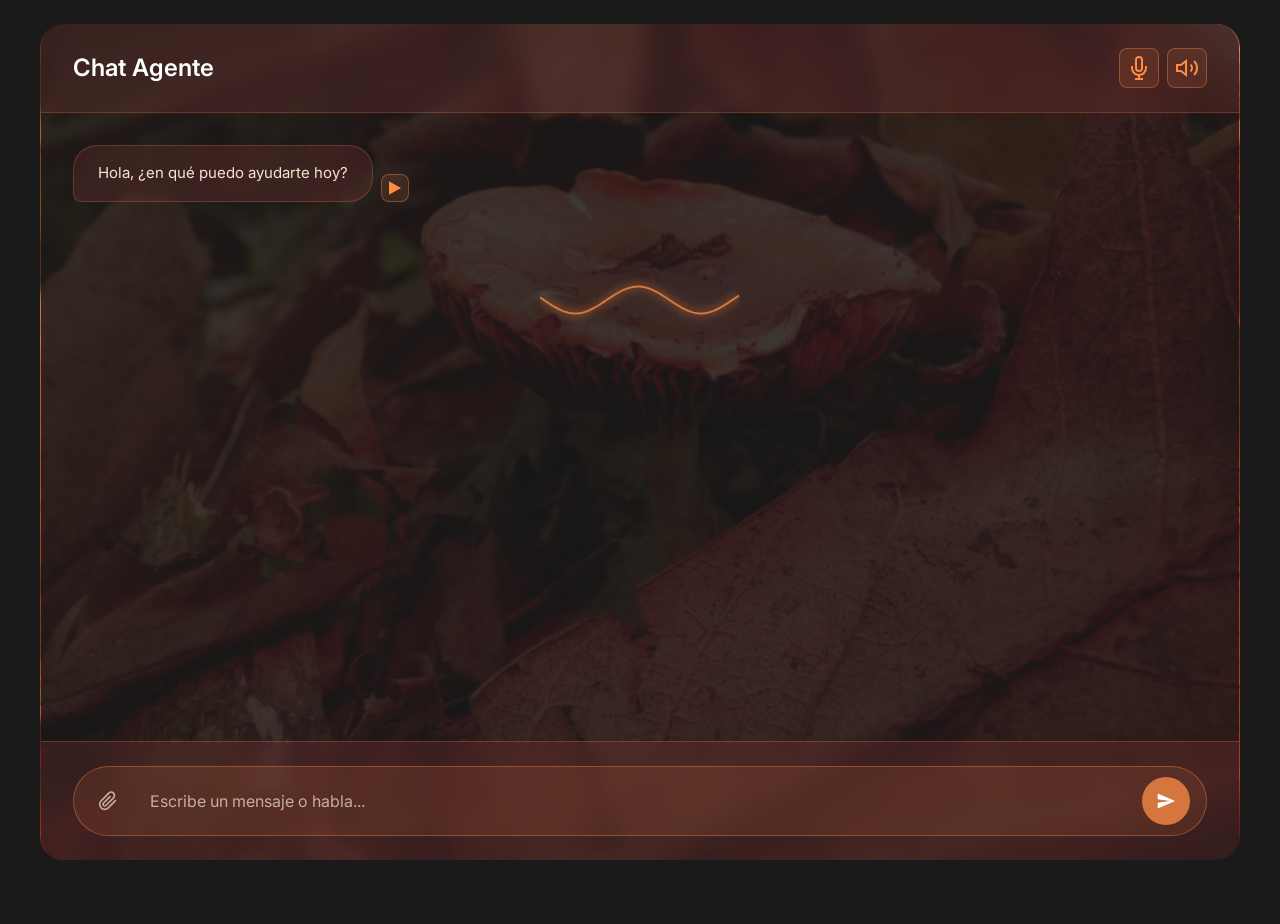
==== commit 801647c4: "feat(web): renderizado Markdown, visualización de imágenes/audio y carga de archivos" ====
--- a/WEB/index.html
+++ b/WEB/index.html
@@ -8,6 +8,8 @@
     <link rel="preconnect" href="https://fonts.googleapis.com">
     <link rel="preconnect" href="https://fonts.gstatic.com" crossorigin>
     <link href="https://fonts.googleapis.com/css2?family=Inter:wght@300;400;500;600;700&display=swap" rel="stylesheet">
+    <!-- Markdown parser -->
+    <script src="https://cdn.jsdelivr.net/npm/marked/marked.min.js"></script>
 </head>
 <body>
     <div class="app-container">
@@ -85,6 +87,9 @@
                     </svg>
                 </button>
             </div>
+
+            <!-- File Preview (before sending) -->
+            <div class="file-preview" id="file-preview" style="display: none;"></div>
 
             <!-- Text input -->
             <div class="input-container">
@@ -171,6 +176,12 @@
                 <p class="voice-status">Escuchando... Di algo</p>
             </div>
         </div>
+
+        <!-- Image Lightbox -->
+        <div class="lightbox" id="lightbox">
+            <button class="lightbox-close" id="lightbox-close">&times;</button>
+            <img src="" alt="Imagen ampliada" id="lightbox-img">
+        </div>
     </div>
 
     <script src="js/api.js"></script>
--- a/WEB/css/styles.css
+++ b/WEB/css/styles.css
@@ -711,3 +711,314 @@
         transition-duration: 0.01ms !important;
     }
 }
+
+/* ========================================
+   Markdown Styles
+   ======================================== */
+.message-content.markdown {
+    line-height: 1.6;
+}
+
+.message-content.markdown h1,
+.message-content.markdown h2,
+.message-content.markdown h3,
+.message-content.markdown h4 {
+    color: var(--color-text-white);
+    margin: var(--spacing-md) 0 var(--spacing-sm) 0;
+    font-weight: 600;
+}
+
+.message-content.markdown h1 { font-size: 1.4rem; }
+.message-content.markdown h2 { font-size: 1.2rem; }
+.message-content.markdown h3 { font-size: 1.1rem; }
+.message-content.markdown h4 { font-size: 1rem; }
+
+.message-content.markdown p {
+    margin: var(--spacing-sm) 0;
+}
+
+.message-content.markdown strong {
+    color: var(--color-text-white);
+    font-weight: 600;
+}
+
+.message-content.markdown em {
+    font-style: italic;
+    color: var(--color-primary-light);
+}
+
+.message-content.markdown ul,
+.message-content.markdown ol {
+    margin: var(--spacing-sm) 0;
+    padding-left: var(--spacing-lg);
+}
+
+.message-content.markdown li {
+    margin: var(--spacing-xs) 0;
+}
+
+.message-content.markdown li::marker {
+    color: var(--color-primary-light);
+}
+
+.message-content.markdown code {
+    background: rgba(0, 0, 0, 0.3);
+    padding: 2px 6px;
+    border-radius: 4px;
+    font-family: 'Courier New', monospace;
+    font-size: 0.875rem;
+    color: var(--color-primary-light);
+}
+
+.message-content.markdown pre {
+    background: rgba(0, 0, 0, 0.4);
+    padding: var(--spacing-md);
+    border-radius: var(--radius-sm);
+    overflow-x: auto;
+    margin: var(--spacing-sm) 0;
+}
+
+.message-content.markdown pre code {
+    background: none;
+    padding: 0;
+    color: var(--color-text-light);
+}
+
+.message-content.markdown blockquote {
+    border-left: 3px solid var(--color-primary);
+    padding-left: var(--spacing-md);
+    margin: var(--spacing-sm) 0;
+    color: var(--color-text-muted);
+    font-style: italic;
+}
+
+.message-content.markdown a {
+    color: var(--color-primary-light);
+    text-decoration: underline;
+}
+
+.message-content.markdown a:hover {
+    color: var(--color-text-white);
+}
+
+.message-content.markdown hr {
+    border: none;
+    border-top: 1px solid var(--color-border);
+    margin: var(--spacing-md) 0;
+}
+
+/* ========================================
+   Media in Messages (Images & Audio)
+   ======================================== */
+.message-media {
+    margin: var(--spacing-sm) 0;
+}
+
+.message-image {
+    max-width: 100%;
+    border-radius: var(--radius-md);
+    cursor: pointer;
+    transition: transform var(--transition-fast);
+}
+
+.message-image:hover {
+    transform: scale(1.02);
+}
+
+.message-files,
+.message-images {
+    display: flex;
+    flex-wrap: wrap;
+    gap: var(--spacing-sm);
+    margin-top: var(--spacing-sm);
+}
+
+.message-file-info {
+    display: flex;
+    align-items: center;
+    gap: var(--spacing-xs);
+    padding: var(--spacing-xs) var(--spacing-sm);
+    background: rgba(0, 0, 0, 0.2);
+    border-radius: var(--radius-sm);
+    font-size: 0.875rem;
+    color: var(--color-text-muted);
+}
+
+.message-audio {
+    width: 100%;
+    margin: var(--spacing-sm) 0;
+}
+
+.message-audio audio {
+    width: 100%;
+    height: 40px;
+    border-radius: var(--radius-sm);
+}
+
+/* Custom audio player styling */
+.audio-player {
+    display: flex;
+    align-items: center;
+    gap: var(--spacing-sm);
+    background: rgba(0, 0, 0, 0.3);
+    padding: var(--spacing-sm) var(--spacing-md);
+    border-radius: var(--radius-md);
+}
+
+.audio-player-btn {
+    display: flex;
+    align-items: center;
+    justify-content: center;
+    width: 36px;
+    height: 36px;
+    background: var(--color-primary);
+    border: none;
+    border-radius: 50%;
+    color: var(--color-text-white);
+    cursor: pointer;
+    flex-shrink: 0;
+}
+
+.audio-player-btn:hover {
+    background: var(--color-primary-light);
+}
+
+.audio-player-progress {
+    flex: 1;
+    height: 4px;
+    background: var(--color-border);
+    border-radius: 2px;
+    overflow: hidden;
+}
+
+.audio-player-progress-bar {
+    height: 100%;
+    background: var(--color-primary-light);
+    width: 0%;
+    transition: width 100ms linear;
+}
+
+.audio-player-time {
+    font-size: 0.75rem;
+    color: var(--color-text-muted);
+    min-width: 40px;
+    text-align: right;
+}
+
+/* ========================================
+   File Preview (before sending)
+   ======================================== */
+.file-preview {
+    display: flex;
+    flex-wrap: wrap;
+    gap: var(--spacing-sm);
+    padding: var(--spacing-sm);
+    background: var(--color-bg-glass);
+    border-radius: var(--radius-md);
+    margin-bottom: var(--spacing-sm);
+}
+
+.file-preview-item {
+    position: relative;
+    display: flex;
+    align-items: center;
+    gap: var(--spacing-xs);
+    padding: var(--spacing-xs) var(--spacing-sm);
+    background: var(--color-bg-glass-light);
+    border: 1px solid var(--color-border);
+    border-radius: var(--radius-sm);
+    font-size: 0.875rem;
+}
+
+.file-preview-item img {
+    width: 40px;
+    height: 40px;
+    object-fit: cover;
+    border-radius: 4px;
+}
+
+.file-preview-remove {
+    display: flex;
+    align-items: center;
+    justify-content: center;
+    width: 20px;
+    height: 20px;
+    background: var(--color-bg-dark);
+    border: none;
+    border-radius: 50%;
+    color: var(--color-text-muted);
+    cursor: pointer;
+    font-size: 14px;
+    line-height: 1;
+}
+
+.file-preview-remove:hover {
+    background: var(--color-primary-dark);
+    color: var(--color-text-white);
+}
+
+.file-preview-icon {
+    display: flex;
+    align-items: center;
+    justify-content: center;
+    width: 40px;
+    height: 40px;
+    background: var(--color-bg-glass);
+    border-radius: 4px;
+    color: var(--color-primary);
+}
+
+.file-preview-icon svg {
+    width: 20px;
+    height: 20px;
+}
+
+.file-preview-name {
+    max-width: 100px;
+    overflow: hidden;
+    text-overflow: ellipsis;
+    white-space: nowrap;
+    color: var(--color-text-light);
+}
+
+/* ========================================
+   Image Lightbox
+   ======================================== */
+.lightbox {
+    position: fixed;
+    inset: 0;
+    display: none;
+    align-items: center;
+    justify-content: center;
+    background: rgba(0, 0, 0, 0.9);
+    z-index: 200;
+    padding: var(--spacing-lg);
+}
+
+.lightbox.active {
+    display: flex;
+}
+
+.lightbox img {
+    max-width: 100%;
+    max-height: 100%;
+    object-fit: contain;
+    border-radius: var(--radius-sm);
+}
+
+.lightbox-close {
+    position: absolute;
+    top: var(--spacing-lg);
+    right: var(--spacing-lg);
+    width: 40px;
+    height: 40px;
+    background: var(--color-bg-glass);
+    border: 1px solid var(--color-border);
+    border-radius: 50%;
+    color: var(--color-text-white);
+    cursor: pointer;
+    font-size: 24px;
+    display: flex;
+    align-items: center;
+    justify-content: center;
+}
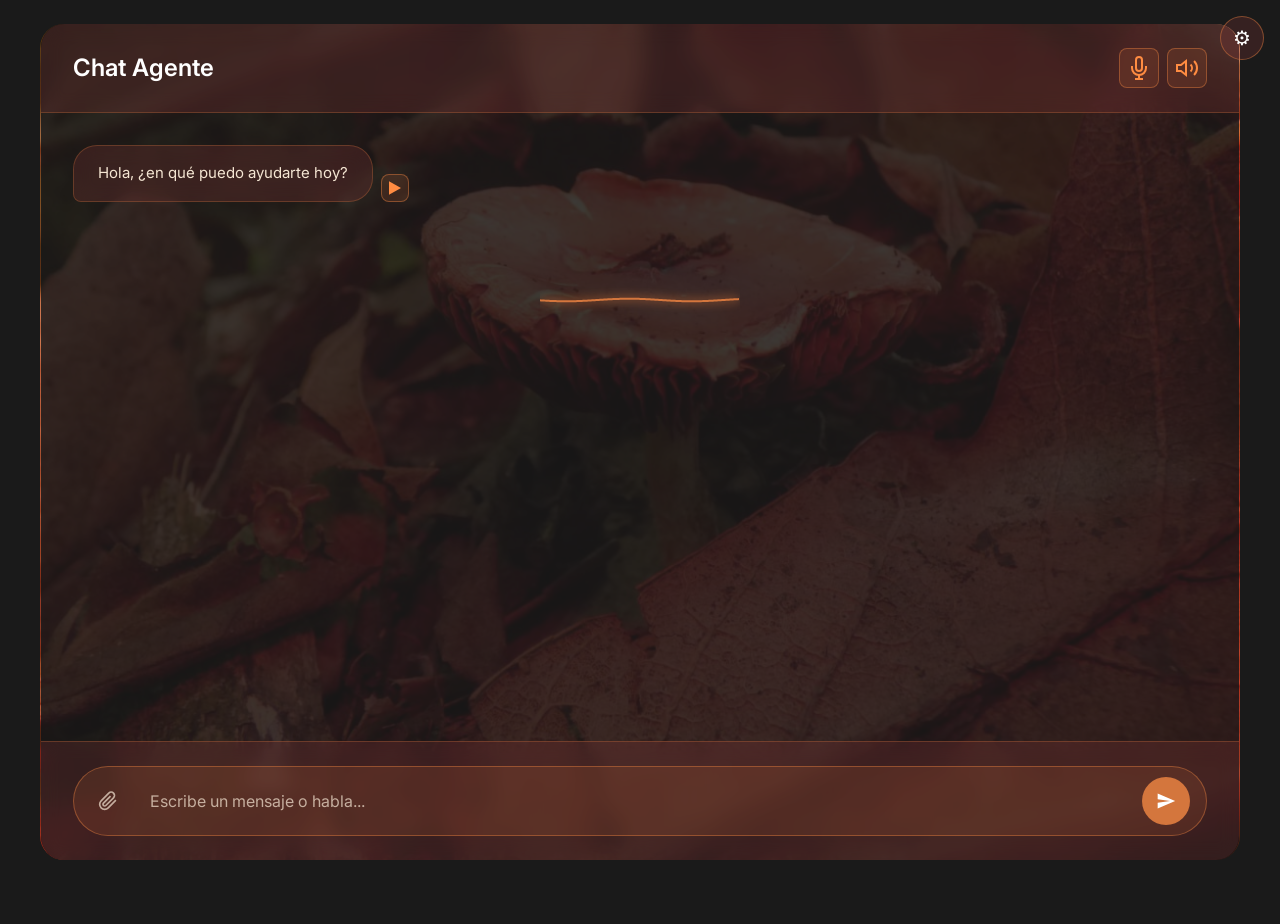
==== commit d5ef7251: "feat(web): OK pruebas API, frontend con Markdown, soporte multimedia, audio inline, TTS con pausa, S" ====
--- a/WEB/index.html
+++ b/WEB/index.html
@@ -166,11 +166,9 @@
                 <div class="voice-animation">
                     <canvas id="voice-canvas"></canvas>
                 </div>
-                <button class="voice-btn" id="voice-stop">
+                <button class="voice-btn" id="voice-stop" aria-label="Terminar grabación">
                     <svg width="32" height="32" viewBox="0 0 24 24" fill="none" stroke="currentColor" stroke-width="2">
-                        <path d="M12 1a3 3 0 0 0-3 3v8a3 3 0 0 0 6 0V4a3 3 0 0 0-3-3z"/>
-                        <path d="M19 10v2a7 7 0 0 1-14 0v-2"/>
-                        <line x1="12" y1="19" x2="12" y2="23"/>
+                        <polyline points="20 6 9 17 4 12"/>
                     </svg>
                 </button>
                 <p class="voice-status">Escuchando... Di algo</p>
@@ -184,6 +182,28 @@
         </div>
     </div>
 
+    <!-- Dev Panel (only visible in dev mode) -->
+    <div class="dev-panel" id="dev-panel" style="display: none;">
+        <button class="dev-toggle" id="dev-toggle" aria-label="Configuración">⚙</button>
+        <div class="dev-content" id="dev-content">
+            <h3>Configuración API</h3>
+            <div class="dev-status" id="dev-status">
+                <span class="status-dot"></span>
+                <span class="status-text">Sin token</span>
+            </div>
+            <div class="dev-field">
+                <label for="auth-token-input">Token de autenticación:</label>
+                <textarea id="auth-token-input" placeholder="Pega aquí el token de gcloud..."></textarea>
+            </div>
+            <div class="dev-actions">
+                <button id="btn-set-token" class="dev-btn primary">Guardar Token</button>
+                <button id="btn-clear-token" class="dev-btn">Limpiar</button>
+                <button id="btn-create-session" class="dev-btn">Nueva Sesión</button>
+            </div>
+            <p class="dev-hint">Token: <code>gcloud auth print-identity-token --impersonate-service-account=SA_EMAIL</code></p>
+        </div>
+    </div>
+
     <script src="js/api.js"></script>
     <script src="js/app.js"></script>
 </body>
--- a/WEB/css/styles.css
+++ b/WEB/css/styles.css
@@ -855,6 +855,24 @@
     border-radius: var(--radius-sm);
 }
 
+.message-audio.inline-audio {
+    background: rgba(0, 0, 0, 0.2);
+    padding: var(--spacing-sm);
+    border-radius: var(--radius-md);
+}
+
+.audio-label {
+    display: block;
+    font-size: 0.875rem;
+    color: var(--color-primary-light);
+    margin-bottom: var(--spacing-xs);
+}
+
+.inline-image {
+    display: block;
+    margin: var(--spacing-sm) 0;
+}
+
 /* Custom audio player styling */
 .audio-player {
     display: flex;
@@ -1022,3 +1040,160 @@
     align-items: center;
     justify-content: center;
 }
+
+/* ========================================
+   Dev Panel (for testing)
+   ======================================== */
+.dev-panel {
+    position: fixed;
+    top: var(--spacing-md);
+    right: var(--spacing-md);
+    z-index: 300;
+}
+
+.dev-toggle {
+    width: 44px;
+    height: 44px;
+    background: var(--color-bg-glass);
+    border: 1px solid var(--color-border);
+    border-radius: 50%;
+    color: var(--color-text-white);
+    cursor: pointer;
+    font-size: 20px;
+    display: flex;
+    align-items: center;
+    justify-content: center;
+    transition: background var(--transition-fast);
+}
+
+.dev-toggle:hover {
+    background: var(--color-primary);
+}
+
+.dev-content {
+    display: none;
+    position: absolute;
+    top: 50px;
+    right: 0;
+    width: 320px;
+    max-width: 90vw;
+    background: var(--color-bg-dark);
+    border: 1px solid var(--color-border);
+    border-radius: var(--radius-md);
+    padding: var(--spacing-md);
+    box-shadow: var(--shadow-soft);
+}
+
+.dev-panel.open .dev-content {
+    display: block;
+}
+
+.dev-content h3 {
+    margin: 0 0 var(--spacing-md);
+    font-size: 1rem;
+    color: var(--color-text-white);
+}
+
+.dev-status {
+    display: flex;
+    align-items: center;
+    gap: var(--spacing-sm);
+    padding: var(--spacing-sm);
+    background: rgba(0, 0, 0, 0.3);
+    border-radius: var(--radius-sm);
+    margin-bottom: var(--spacing-md);
+}
+
+.status-dot {
+    width: 10px;
+    height: 10px;
+    border-radius: 50%;
+    background: #ef4444;
+}
+
+.dev-status.connected .status-dot {
+    background: #22c55e;
+}
+
+.status-text {
+    font-size: 0.875rem;
+    color: var(--color-text-muted);
+}
+
+.dev-field {
+    margin-bottom: var(--spacing-md);
+}
+
+.dev-field label {
+    display: block;
+    font-size: 0.75rem;
+    color: var(--color-text-muted);
+    margin-bottom: var(--spacing-xs);
+}
+
+.dev-field textarea {
+    width: 100%;
+    height: 80px;
+    padding: var(--spacing-sm);
+    background: rgba(0, 0, 0, 0.3);
+    border: 1px solid var(--color-border);
+    border-radius: var(--radius-sm);
+    color: var(--color-text-white);
+    font-family: monospace;
+    font-size: 0.75rem;
+    resize: vertical;
+}
+
+.dev-field textarea:focus {
+    outline: none;
+    border-color: var(--color-primary);
+}
+
+.dev-actions {
+    display: flex;
+    flex-wrap: wrap;
+    gap: var(--spacing-xs);
+    margin-bottom: var(--spacing-sm);
+}
+
+.dev-btn {
+    flex: 1;
+    min-width: 80px;
+    padding: var(--spacing-xs) var(--spacing-sm);
+    background: var(--color-bg-glass);
+    border: 1px solid var(--color-border);
+    border-radius: var(--radius-sm);
+    color: var(--color-text-light);
+    cursor: pointer;
+    font-size: 0.75rem;
+    transition: all var(--transition-fast);
+}
+
+.dev-btn:hover {
+    background: var(--color-bg-glass-light);
+}
+
+.dev-btn.primary {
+    background: var(--color-primary);
+    border-color: var(--color-primary);
+    color: var(--color-text-white);
+}
+
+.dev-btn.primary:hover {
+    background: var(--color-primary-dark);
+}
+
+.dev-hint {
+    font-size: 0.625rem;
+    color: var(--color-text-muted);
+    margin: 0;
+}
+
+.dev-hint code {
+    display: block;
+    margin-top: var(--spacing-xs);
+    padding: var(--spacing-xs);
+    background: rgba(0, 0, 0, 0.3);
+    border-radius: 4px;
+    word-break: break-all;
+}
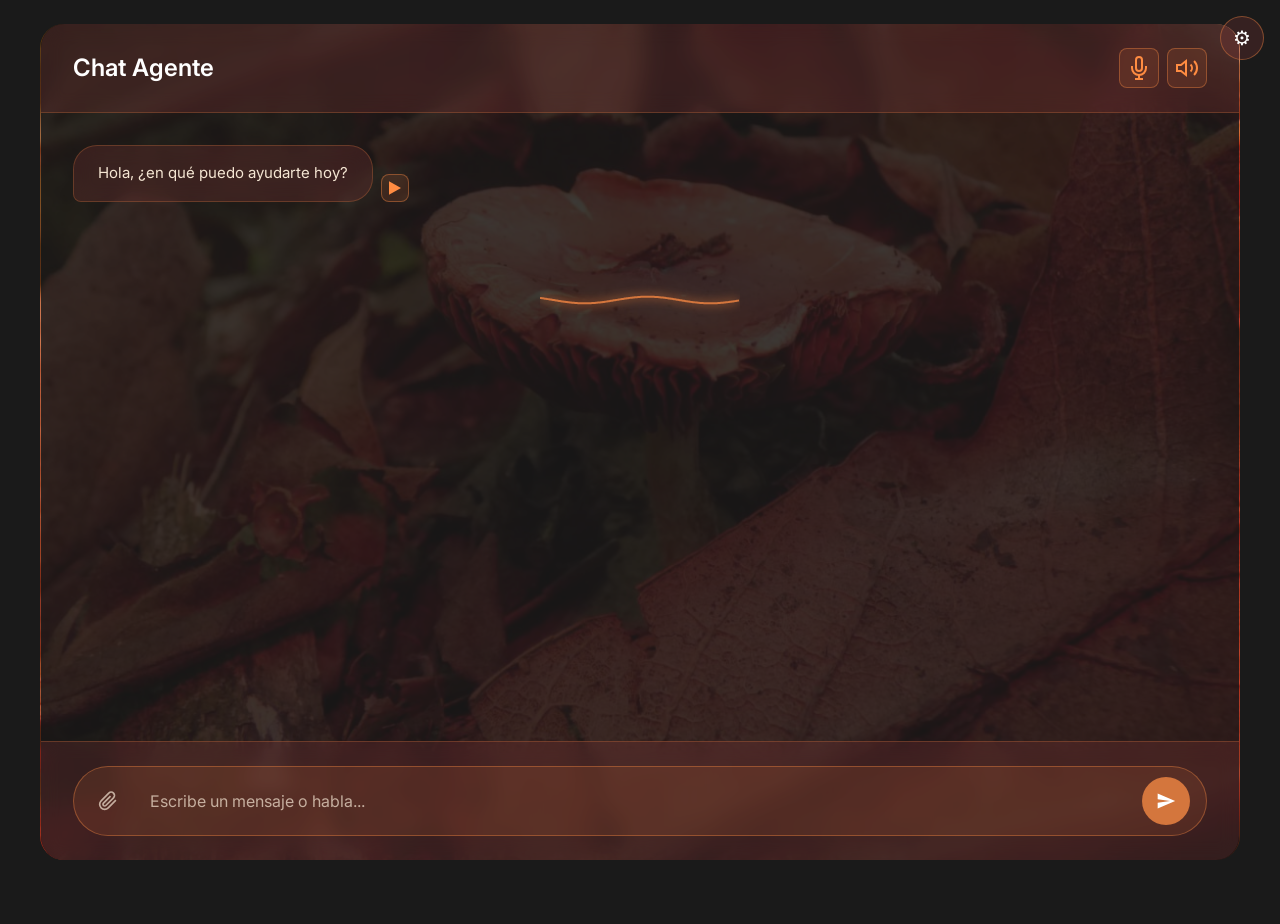
==== commit 0cd383f4: "feat(web): captura de cámara nativa y mensajes de espera animados. Implementa captura de foto/video " ====
--- a/WEB/index.html
+++ b/WEB/index.html
@@ -157,6 +157,9 @@
                     <p>Arrastra o toca para subir archivos</p>
                     <input type="file" id="file-input" multiple hidden>
                 </div>
+                <!-- Camera capture inputs (hidden, activated programmatically) -->
+                <input type="file" id="camera-input" accept="image/*" capture="environment" hidden>
+                <input type="file" id="video-input" accept="video/*" capture="environment" hidden>
             </div>
         </div>
 
--- a/WEB/css/styles.css
+++ b/WEB/css/styles.css
@@ -554,8 +554,19 @@
    ======================================== */
 .loading {
     display: flex;
-    align-items: center;
+    flex-direction: column;
+    align-items: flex-start;
     gap: var(--spacing-sm);
+    position: relative;
+    padding: var(--spacing-xs) 0;
+}
+
+/* Texto rotativo de espera */
+.loading-text {
+    font-size: 0.875rem;
+    color: var(--color-text-muted);
+    transition: opacity 200ms ease;
+    min-height: 1.25em;
 }
 
 .loading-dots {
@@ -583,6 +594,57 @@
     40% {
         transform: scale(1);
         opacity: 1;
+    }
+}
+
+/* Animación de pulso */
+.loading-pulse {
+    position: absolute;
+    bottom: -4px;
+    left: 0;
+    width: 100%;
+    height: 2px;
+    background: linear-gradient(
+        90deg,
+        transparent,
+        var(--color-primary-light),
+        var(--color-primary),
+        var(--color-primary-light),
+        transparent
+    );
+    background-size: 200% 100%;
+    animation: loadingPulse 2s ease-in-out infinite;
+    border-radius: 1px;
+    opacity: 0.7;
+}
+
+@keyframes loadingPulse {
+    0% {
+        background-position: 200% 0;
+    }
+    100% {
+        background-position: -200% 0;
+    }
+}
+
+/* Variante: shimmer effect para mensajes de espera */
+.loading-shimmer {
+    background: linear-gradient(
+        90deg,
+        var(--color-bg-glass) 0%,
+        var(--color-bg-glass-light) 50%,
+        var(--color-bg-glass) 100%
+    );
+    background-size: 200% 100%;
+    animation: shimmer 1.5s ease-in-out infinite;
+}
+
+@keyframes shimmer {
+    0% {
+        background-position: 200% 0;
+    }
+    100% {
+        background-position: -200% 0;
     }
 }
 
